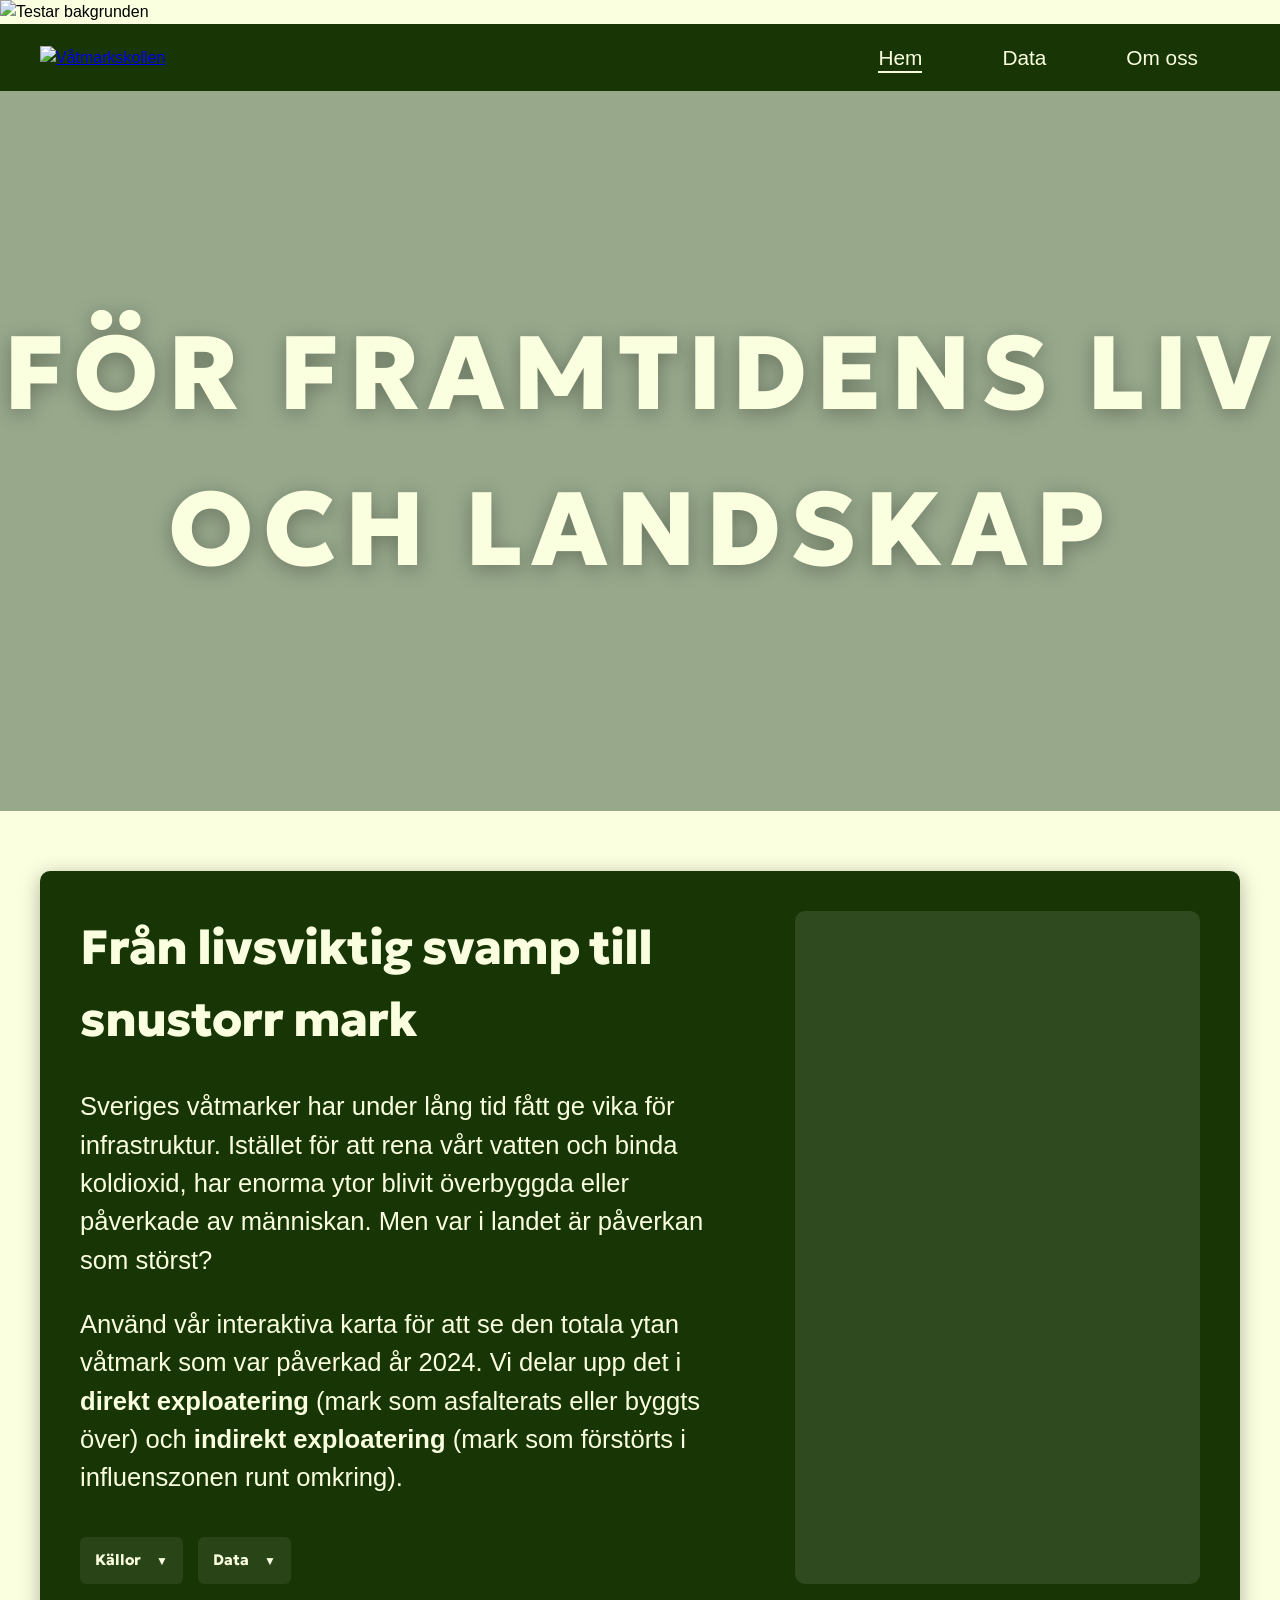
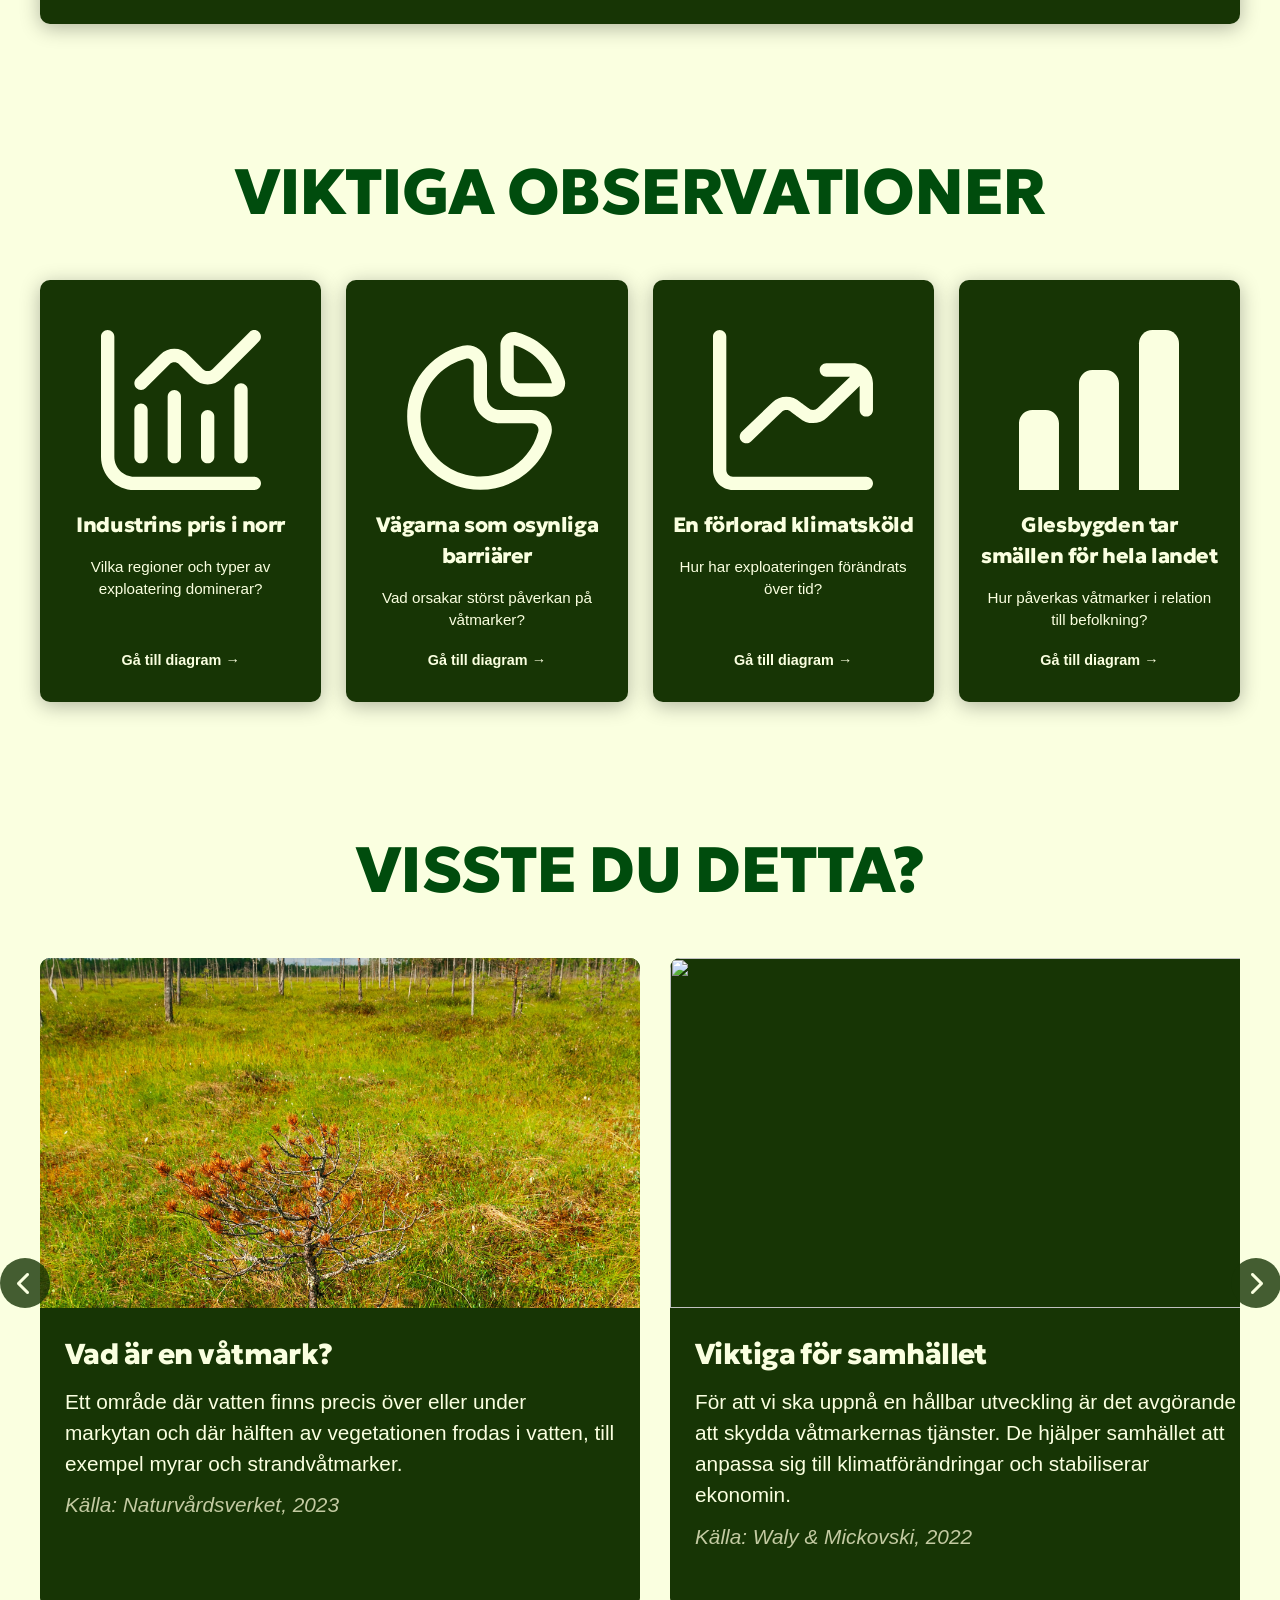
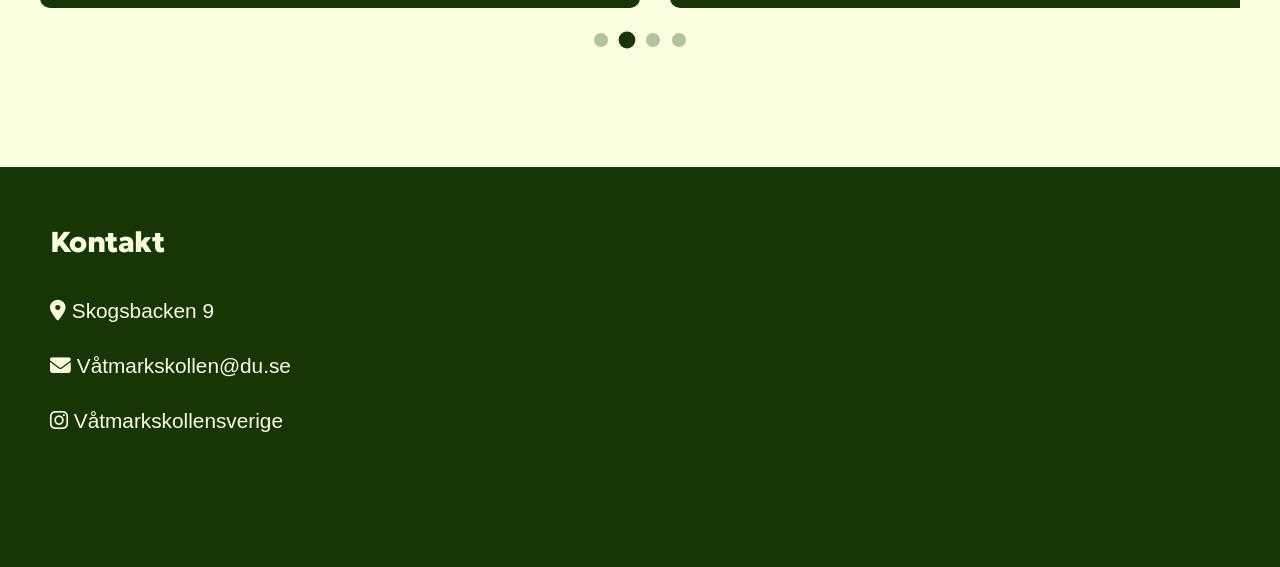
==== index.html @ 0c425383 "k,jmh" ====
<!doctype html>
<html lang="en">
  <head>
    <meta charset="UTF-8" />
    <meta name="viewport" content="width=device-width, initial-scale=1.0" />
    <title>Våtmarkskollen</title>
    <script
      src="https://cdn.plot.ly/plotly-3.5.1.min.js"
      charset="utf-8"
    ></script>

    <link rel="stylesheet" href="style.css" />
    <link
      rel="stylesheet"
      href="https://cdnjs.cloudflare.com/ajax/libs/font-awesome/6.5.1/css/all.min.css"
    />
    <link rel="preconnect" href="https://fonts.googleapis.com" />
    <link rel="preconnect" href="https://fonts.gstatic.com" crossorigin />
    <link
      href="https://fonts.googleapis.com/css2?family=Geologica:wght,CRSV@100..900,0&family=Sekuya&display=swap"
      rel="stylesheet"
    />
  </head>

  <body>
    <img src="assets/grund.svg" alt="Testar bakgrunden" />
    <nav class="navbar">
      <div class="logo">
        <a href="index.html">
          <img src="assets/logo.svg" alt="Våtmarkskollen" />
        </a>
      </div>

      <!-- NY: hamburger -->
      <div class="hamburger" id="hamburger">☰</div>

      <ul class="nav-links" id="nav-links">
        <li><a href="index.html" class="active">Hem</a></li>
        <li><a href="statistik.html">Data</a></li>
        <li><a href="om_oss.html">Om oss</a></li>
      </ul>
    </nav>
    <script>
      const hamburger = document.getElementById("hamburger");
      const navLinks = document.getElementById("nav-links");

      hamburger.addEventListener("click", () => {
        navLinks.classList.toggle("active");
      });
    </script>
    <main>
      <!-- Video högst upp -->
      <section class="hero">
        <video class="hero-video" autoplay muted loop playsinline>
          <source src="assets/hero_video.mp4" type="video/mp4" />
        </video>

        <div class="overlay"></div>
        <div class="hero-center-banner">
          <h1>FÖR FRAMTIDENS LIV OCH LANDSKAP</h1>
        </div>
      </section>

      <!-- Karta över våtmarker -->
      <section class="karta-sektion">
        <div class="kort">
          <div class="kort-text">
            <h2>Från livsviktig svamp till snustorr mark</h2>
            <p>
              Sveriges våtmarker har under lång tid fått ge vika för
              infrastruktur. Istället för att rena vårt vatten och binda
              koldioxid, har enorma ytor blivit överbyggda eller påverkade av
              människan. Men var i landet är påverkan som störst?
            </p>
            <p>
              Använd vår interaktiva karta för att se den totala ytan våtmark
              som var påverkad år 2024. Vi delar upp det i
              <strong>direkt exploatering</strong> (mark som asfalterats eller
              byggts över) och <strong>indirekt exploatering</strong> (mark som
              förstörts i influenszonen runt omkring).
            </p>
            <div class="referens-rad">
              <details class="referens-kort">
                <summary>Källor</summary>
                <div class="referens-innehall">
                  <p>
                    Naturvårdsverket. (u.å.).
                    <em>Våtmarker och klimat</em>.
                  </p>
                  <p>
                    Trafikverket. (2023).
                    <em>Våtmarker – slutrapport inklusive bilagor</em>.
                  </p>
                </div>
              </details>
              <details class="referens-kort">
                <summary>Data</summary>
                <div class="referens-innehall">
                  <p>
                    Statistiska centralbyrån (SCB) – Exploaterad våtmark efter
                    region och typ av exploatering, i hektar. År 2020 - 2024
                  </p>
                  <p>
                    <strong>Trovärdighet:</strong> SCB framställer Sveriges
                    officiella statliga statistik. Datan är politiskt oberoende
                    och insamlad med rigorösa vetenskapliga metoder, vilket
                    garanterar och säkerställer att vår analys bygger på
                    objektiva fakta snarare än uppskattningar.
                  </p>
                </div>
              </details>
            </div>
          </div>

          <div id="sverigekarta"></div>
        </div>
      </section>
      <section class="statistik-lankar-sektion">
        <h2>VIKTIGA OBSERVATIONER</h2>

        <div class="lank-grid">
          <!-- Länk 1 -->
          <a href="statistik.html#stapeldiagram" class="lank-kort">
            <img
              src="assets/chart-histogram.svg"
              alt="Stapeldiagram"
              class="ikon"
            />
            <h3>Industrins pris i norr</h3>
            <p>Vilka regioner och typer av exploatering dominerar?</p>
            <span class="pil-lank">Gå till diagram &rarr;</span>
          </a>

          <!-- Länk 2 -->
          <a href="statistik.html#cirkeldiagram" class="lank-kort">
            <img
              src="assets/chart-pie-alt.svg"
              alt="Cirkeldiagram"
              class="ikon"
            />
            <h3>Vägarna som osynliga barriärer</h3>
            <p>Vad orsakar störst påverkan på våtmarker?</p>
            <span class="pil-lank">Gå till diagram &rarr;</span>
          </a>

          <!-- Länk 3 -->
          <a href="statistik.html#linjediagram" class="lank-kort">
            <img
              src="assets/chart-line-up.svg"
              alt="Linjediagram"
              class="ikon"
            />
            <h3>En förlorad klimatsköld</h3>
            <p>Hur har exploateringen förändrats över tid?</p>
            <span class="pil-lank">Gå till diagram &rarr;</span>
          </a>

          <!-- Länk 4 -->
          <a href="statistik.html#dropdowndiagram" class="lank-kort">
            <img
              src="assets/signal-alt-2.svg"
              alt="Dropdown linjediagram"
              class="ikon"
            />
            <h3>Glesbygden tar smällen för hela landet</h3>
            <p>Hur påverkas våtmarker i relation till befolkning?</p>
            <span class="pil-lank">Gå till diagram &rarr;</span>
          </a>
        </div>
      </section>

      <!-- Faktakarusell -->
      <section class="fakta-sektion">
        <h2>VISSTE DU DETTA?</h2>
        <div class="karusell-container">
          <button
            class="karusell-btn prev"
            id="prevBtn"
            aria-label="Föregående kort"
          >
            <i class="fa-solid fa-chevron-left"></i>
          </button>
          <div class="karusell">
            <!-- Kort 1 -->
            <div class="fakta-kort">
              <img src="assets/vatmark.jpg" class="fakta-bild" />
              <div class="fakta-text">
                <h3>Vad är en våtmark?</h3>
                <p>
                  Ett område där vatten finns precis över eller under markytan
                  och där hälften av vegetationen frodas i vatten, till exempel
                  myrar och strandvåtmarker.
                </p>
                <p class="fakta-kalla">Källa: Naturvårdsverket, 2023</p>
              </div>
            </div>

            <!-- Kort 2 -->
            <div class="fakta-kort">
              <img src="assets/samhalle.jpg" class="fakta-bild" />
              <div class="fakta-text">
                <h3>Viktiga för samhället</h3>
                <p>
                  För att vi ska uppnå en hållbar utveckling är det avgörande
                  att skydda våtmarkernas tjänster. De hjälper samhället att
                  anpassa sig till klimatförändringar och stabiliserar ekonomin.
                </p>
                <p class="fakta-kalla">Källa: Waly & Mickovski, 2022</p>
              </div>
            </div>

            <!-- Kort 3 -->
            <div class="fakta-kort">
              <img src="assets/hager.jpg" class="fakta-bild" />
              <div class="fakta-text">
                <h3>Hem för hotade arter</h3>
                <p>
                  Våtmarker är en av Sveriges mest artrika miljöer. Hela 10 % av
                  alla rödlistade växt- och djurarter i Sverige är helt beroende
                  av dessa områden för sin överlevnad.
                </p>
                <p class="fakta-kalla">Källa: Naturvårdsverket, 2025</p>
              </div>
            </div>

            <!-- Kort 4 -->
            <div class="fakta-kort">
              <img src="assets/kollager.jpg" class="fakta-bild" />
              <div class="fakta-text">
                <h3>Naturens eget kollager</h3>
                <p>
                  Torven binder aktivt kol. Om våtmarkerna torkar ut eller
                  förstörs ökar utsläppen av växthusgaser markant, vilket gör
                  dem kritiska att bevara och restaurera.
                </p>
                <p class="fakta-kalla">Källa: Naturvårdsverket, 2025 & 2026</p>
              </div>
            </div>
          </div>
          <button
            class="karusell-btn next"
            id="nextBtn"
            aria-label="Nästa kort"
          >
            <i class="fa-solid fa-chevron-right"></i>
          </button>
        </div>
        <div class="karusell-dots">
          <span class="dot active"></span>
          <span class="dot"></span>
          <span class="dot"></span>
          <span class="dot"></span>
        </div>
      </section>
    </main>
    <script src="script.js"></script>
    <script src="https://cdn.jsdelivr.net/npm/chart.js"></script>
    <footer class="footer">
      <div class="footer-contact">
        <h3>Kontakt</h3>
        <p><i class="fa-solid fa-location-dot"></i> Skogsbacken 9</p>

        <p><i class="fa-solid fa-envelope"></i> Våtmarkskollen@du.se</p>

        <p><i class="fa-brands fa-instagram"></i> Våtmarkskollensverige</p>
      </div>
    </footer>
  </body>
</html>
---- style.css ----
/* Hela hemsidans css*/

* {
  margin: 0;
  padding: 0;
  box-sizing: border-box;
}

body {
  background-color: rgba(250, 255, 224, 1);
  font-family: "Inter", sans-serif;
  line-height: 1.5;
}

h1,
h2,
h3 {
  font-family: Geologica, sans-serif;
  font-weight: 800;
  letter-spacing: -0.02em;
}

html {
  scroll-behavior: smooth;
  scroll-padding-top: 80px;
}

.navbar {
  display: flex;
  justify-content: space-between;
  align-items: center;
  padding: 18px 40px;
  background-color: rgba(23, 53, 5);
}

.nav-links {
  display: flex;
  align-items: center;
  list-style: none;
  gap: 5rem;
  margin-right: 42px;
  padding: 0;
}

.nav-links a {
  color: rgba(250, 255, 224, 1);
  text-decoration: none;
  position: relative;
  padding-bottom: 4px;
  font-size: 1.3rem;
}

.nav-links a::after {
  content: "";
  position: absolute;
  left: 0;
  bottom: 0;
  width: 0%;
  height: 2px;
  background-color: rgba(250, 255, 224, 1);
  transition: width 0.2s ease;
}

.nav-links a:hover::after {
  width: 100%;
}

.nav-links a.active::after {
  width: 100%;
}

.hamburger {
  display: none;
  font-size: 28px;
  cursor: pointer;
}

.logo img {
  height: 5rem;
  width: 100%;
}

/* STATISTIK HERO */

.statistik-hero {
  display: flex;
  flex-direction: column;
}

.hero-top-row {
  display: flex;
  height: 500px;
}

.hero-image-box {
  flex: 0 0 65%;
  height: 100%;
}

.hero-image-box img {
  width: 100%;
  height: 100%;
  object-fit: cover;
}

.hero-color-box {
  flex: 1;
  background-color: rgb(16, 37, 4);
  color: rgba(250, 255, 224, 1);
  padding: 40px;
  display: flex;
  flex-direction: column;
  justify-content: center;
  box-shadow: 0 4px 20px rgba(0, 0, 0, 0.15);
}

.hero-color-box h1 {
  font-size: 2.8rem;
  margin-bottom: 15px;
  letter-spacing: 2px;
}

.hero-color-box p {
  font-size: 1.3rem;
  line-height: 1.5;
  opacity: 0.9;
}

/* Sidomeny */

.statistik-layout {
  display: flex;
  gap: 30px;
  margin: 50px auto;
  padding: 0 40px;
  align-items: flex-start;
  max-width: 1440px;
}

.sidomeny {
  flex: 0 0 170px;
  position: sticky;
  top: 100px;
}

.scroll-nav {
  background-color: transparent;
  padding: 10px 0;
  margin-top: 60px;
}

.scroll-nav ul {
  list-style: none;
  display: flex;
  flex-direction: column;
  gap: 25px;
  padding: 0;
}

.scroll-nav a {
  color: rgba(23, 53, 5, 0.6);
  text-decoration: none;
  font-size: 1rem;
  font-weight: 600;
  transition: all 0.3s ease;
  display: block;
  padding-left: 0;
}

.scroll-nav a:hover {
  color: rgba(23, 53, 5, 1);
}

.scroll-nav a.active {
  color: rgba(23, 53, 5, 1);
  font-weight: bold;
  transform: translateX(8px);
  border-left: 3px solid rgba(23, 53, 5, 1);
  padding-left: 10px;
}

/* Statistik-kort*/

.statistik-sektion {
  padding: 60px 40px;
  display: flex;
  flex-direction: row;
  justify-content: center;
}

.statistik-kort {
  background-color: rgba(23, 53, 5);
  width: 100%;
  min-height: 600px;
  height: auto !important;
  border-radius: 10px;
  padding: 50px;
  display: flex;
  gap: 50px;
  box-shadow: 0 4px 20px rgba(0, 0, 0, 0.291);
  align-items: flex-start;
}

.statistik-text {
  flex: 1;
  color: rgba(250, 255, 224, 1);
  display: flex;
  flex-direction: column;
  justify-content: flex-start;
}

.statistik-text h2 {
  padding-bottom: 1.8rem;
  font-size: 2rem;
}

.statistik-text p {
  font-size: 1rem;
  text-align: left;
  padding-bottom: 1.4rem;
}

#stapeldiagram,
#cirkeldiagram,
#linjediagram,
#dropdowndiagram {
  max-width: 600px;
  min-height: 500px;
  max-height: 500px;
  background-color: rgba(255, 255, 255, 0.195);
  border-radius: 10px;
  flex: 1;
}

.region-select {
  padding: 10px 15px;
  font-size: 1.1rem;
  border-radius: 5px;
  margin-top: 10px;
  margin-bottom: 20px;
  background-color: rgba(250, 255, 224, 1);
  color: rgba(23, 53, 5, 1);
  cursor: pointer;
  width: 100%;
  font-weight: bold;
}

.region-select:focus {
  outline: 2px solid #8b966c;
}

.referens-rad {
  display: flex;
  max-width: 40px;
  gap: 15px;
  margin-top: 15px;
  clear: both;
  align-items: flex-start;
}

.referens-rad::after {
  content: "";
  display: table;
  clear: both;
}

.referens-kort {
  background-color: rgba(250, 255, 224, 0.08);
  flex: 1;
  color: rgba(250, 255, 224, 1);
  border-radius: 6px;
  margin-top: 0;
}

.referens-kort[open] {
  background-color: rgba(250, 255, 224, 0.05);
}

.referens-kort summary {
  padding: 12px 15px;
  font-size: 0.95rem;
  font-family: Geologica, sans-serif;
  cursor: pointer;
  font-weight: bold;
  list-style: none;
  display: flex;
  justify-content: space-between;
  align-items: center;
  width: 100%;
}

.referens-kort summary::-webkit-details-marker {
  display: none;
}

.referens-kort summary::after {
  content: "▼";
  font-size: 0.75rem;
  margin-left: auto;
  padding-left: 15px;
}

.referens-kort[open] summary::after {
  content: "▲";
}

.referens-innehall {
  padding: 12px 15px;
  font-size: 0.85rem;
  line-height: 1.6;
  color: rgba(250, 255, 224, 0.9);
  border-top: 1px solid rgba(250, 255, 224, 0.1);
}

.referens-innehall p {
  margin-bottom: 10px;
  padding-bottom: 10px;
  border-bottom: 1px solid rgba(250, 255, 224, 0.05);
}

/* hem */

.hero {
  position: relative;
  height: 80vh;
  overflow: hidden;
  width: 100%;
}

.hero video {
  width: 100%;
  object-fit: cover;
  inset: 0;
  height: 100%;
}

.overlay {
  position: absolute;
  inset: 0;
  background: rgba(23, 58, 30, 0.441);
  z-index: 1;
}

.hero-center-banner {
  position: absolute;
  top: 50%;
  transform: translateY(-50%);
  width: 100%;
  text-align: center;
  z-index: 5;
}

.hero-center-banner h1 {
  color: rgba(250, 255, 224, 1);
  font-size: 6.5rem;
  margin: 0;
  font-weight: 800;
  letter-spacing: 8px;
  text-shadow: 0 4px 20px rgba(0, 0, 0, 0.291);
}

.karta-sektion {
  padding: 60px 40px;
  display: flex;
  flex-direction: center;
}

.kort {
  background-color: rgba(23, 53, 5);
  width: 100%;
  min-height: 700px;
  height: auto !important;
  border-radius: 10px;
  padding: 40px;
  display: flex;
  gap: 40px;
  box-shadow: 0 4px 20px rgba(0, 0, 0, 0.291);
}

.kort-text {
  flex: 1;
  color: rgba(250, 255, 224, 1);
  display: flex;
  flex-direction: column;
  justify-content: flex-start;
}

.kort-text h2 {
  padding-bottom: 2rem;
  font-size: 3rem;
  font-family: Geologica, sans-serif;
}

.kort-text p {
  font-size: 1.6rem;
  padding-bottom: 1.6rem;
}

#sverigekarta {
  flex: 0.6;
  background-color: rgba(255, 255, 255, 0.1);
  border-radius: 10px;
  display: flex;
  justify-content: center;
  align-items: center;
  min-height: 600px;
}

.fakta-sektion h2 {
  color: rgba(0, 76, 13, 1);
  font-size: 4rem;
  margin-bottom: 40px;
}

.fakta-sektion {
  padding: 60px 40px;
  display: flex;
  flex-direction: column;
  align-items: center;
}

.karusell-container {
  display: flex;
  align-items: center;
  gap: 15px;
  width: 100%;
}

.karusell-btn {
  background-color: rgba(23, 53, 5, 0.8);
  color: rgba(250, 255, 224, 1);
  border: none;
  border-radius: 50%;
  width: 50px;
  height: 50px;
  font-size: 1.5rem;
  cursor: pointer;
  display: flex;
  justify-content: center;
  align-items: center;
  transition:
    background-color 0.3s ease,
    transform 0.2s ease;
  z-index: 10;
  position: absolute;
}

.karusell-btn.prev {
  left: -0.5px;
}

.karusell-btn.next {
  right: -0.5px;
}

.karusell-btn:hover {
  background-color: rgba(23, 53, 5, 1);
  transform: scale(1.1);
}

.karusell {
  display: flex;
  gap: 30px;
  flex: 1;
  overflow-x: auto;
  scroll-snap-type: x mandatory;
  scrollbar-width: none;
}

.karusell::-webkit-scrollbar {
  display: none;
}

.fakta-kort {
  flex: 0 0 600px;
  height: 650px;
  scroll-snap-align: start;
  background-color: rgba(23, 53, 5);
  border-radius: 10px;
  overflow: hidden;
  display: flex;
  flex-direction: column;
}

.fakta-bild {
  width: 100%;
  height: 350px;
  object-fit: cover;
}

.fakta-text {
  padding: 25px;
  display: flex;
  flex-direction: column;
  color: rgba(250, 255, 224, 1);
}

.fakta-text h3 {
  font-size: 1.8rem;
  margin-bottom: 10px;
}

.fakta-text p {
  font-size: 1.3rem;
}

.fakta-kalla {
  margin-top: auto;
  font-style: italic;
  padding-top: 10px;
  color: rgb(195, 202, 162);
}

.karusell-dots {
  display: flex;
  justify-content: center;
  gap: 12px;
  margin-top: 25px;
  width: 100%;
  flex-direction: row !important;
  align-items: center;
}

.dot {
  width: 14px;
  height: 14px;
  background-color: rgba(23, 53, 5, 0.3);
  border-radius: 50%;
  cursor: pointer;
  transition:
    background-color 03s ease,
    transform 0.2s ease;
}

.dot:hover {
  background-color: rgba(23, 53, 5, 0.6);
}

.dot.active {
  background-color: rgba(23, 53, 5, 1);
  transform: scale(1.2);
}

.statistik-lankar-sektion {
  padding: 60px 40px;
  display: flex;
  flex-direction: column;
  align-items: center;
  text-align: center;
}

.statistik-lankar-sektion h2 {
  color: rgba(0, 76, 13, 1);
  font-size: 4rem;
  margin-bottom: 40px;
}

.lank-grid {
  display: grid;
  grid-template-columns: repeat(4, 1fr);
  gap: 25px;
  width: 100%;
}

.lank-kort {
  background-color: rgba(23, 53, 5);
  border-radius: 10px;
  padding: 30px 20px;
  text-decoration: none;
  display: flex;
  justify-content: center;
  align-items: center;
  flex-direction: column;
  color: rgba(250, 255, 224, 1);
  box-shadow: 0 4px 20px rgba(0, 0, 0, 0.291);
}

.lank-kort:hover {
  background-color: rgba(10, 66, 21, 0.77);
}

.lank-kort h3 {
  font-size: 1.3rem;
  margin-bottom: 15px;
  font-family: Geologica, sans-serif;
}

.lank-kort p {
  font-size: 0.95rem;
  line-height: 1.4;
  flex: 1;
  margin-bottom: 20px;
}

.pil-lank {
  font-weight: bold;
  font-size: 0.9rem;
  margin-top: auto;
}

.ikon {
  width: 10rem;
  height: 10rem;
  margin: 20px;
}

/* =====================
   OM OSS CONTAINER
===================== */
.container {
  background-color: rgba(23, 53, 5);

  width: 80%;
  max-width: 1400px;

  margin: 60px auto;
  padding: 40px;

  border-radius: 10px;

  display: flex;
  grid-template-columns: repeat(2 1fr);
  gap: 40px;

  box-shadow: 0 4px 20px rgba(0, 0, 0, 0.291);
}

/* TEXTDEL */
.text {
  flex: 1;
  color: rgba(250, 255, 224, 1);

  display: flex;
  flex-direction: column;
  justify-content: flex-start;
}

.text h2 {
  padding-bottom: 2rem;
  font-size: 3rem;
  font-family: Geologica, sans-serif;
}

.text p,
.text li {
  font-size: 1rem;
  padding-bottom: 1rem;
  line-height: 1.6;
}

.dropdown-om summary {
  cursor: pointer;
}

.dropdown-om ul,
.dropdown-om p {
  margin-left: 5%;
}

/* BILD */
.container img {
  flex: 0.6;

  width: 100%;
  max-width: 500px;
  min-height: 600px;

  object-fit: cover;
  border-radius: 10px;

  background-color: rgba(255, 255, 255, 0.1);
}

/* =====================
   KÄLLOR + DATA (BOXAR)
===================== */

.info-container {
  display: flex;
  gap: 40px;
  width: 80%;
  max-width: 1400px;
  margin: 60px auto;
  align-items: flex-start;
}

/* KORTEN */
.kalla-dropdown,
.data-dropdown {
  flex: 1;
  min-width: 280px;
  padding: 20px;
  background-color: rgba(23, 53, 5);
  border-radius: 10px;
  box-shadow: 0 4px 20px rgba(0, 0, 0, 0.291);
  transition: background-color 0.3s ease;
}

/* NÄR DROPDOWN ÄR ÖPPEN */
.kalla-dropdown[open],
.data-dropdown[open] {
  background-color: rgba(250, 255, 224, 1);
}

.kalla-dropdown[open] summary,
.data-dropdown[open] summary,
.kalla-dropdown[open] .kallor,
.data-dropdown[open] .data {
  color: rgba(23, 53, 5);
}

/* RUBRIKER */
.kalla-dropdown summary,
.data-dropdown summary {
  cursor: pointer;

  font-size: 1rem;
  font-weight: bold;

  color: rgba(250, 255, 224, 1);
}

/* INNEHÅLL */
.kallor,
.data {
  margin-top: 20px;

  font-size: 1.2rem;
  line-height: 1.8;

  padding-left: 20px;

  color: rgba(250, 255, 224, 1);

  font-family: Questrial, sans-serif;
}

.kallor li,
.data li {
  margin-bottom: 15px;
  overflow-wrap: break-word;
}

/* =====================
   FOOTER
===================== */

.footer {
  display: flex;
  justify-content: space-between;
  align-items: right;

  padding: 50px;
  margin-top: 60px;

  background-color: rgba(23, 53, 5);
  color: rgba(250, 255, 224, 1);

  flex-wrap: wrap;
  gap: 20px;

  height: 400px;
}

.footer-contact h3 {
  line-height: 1.8;
  font-size: 1.8rem;
  font-family: Geologica, sans-serif;
  padding-bottom: 1.5rem;
}

.footer-contact p {
  line-height: 1.8;
  font-size: 1.3rem;
  padding-bottom: 1.1rem;
}

/*MOBILE 600px*/
@media (max-width: 600px) {
  .navbar {
    padding: 15px 20px;
    position: relative;
    z-index: 1000;
  }

  .hamburger {
    display: block;
    color: rgba(250, 255, 224, 1);
  }

  .nav-links {
    display: none;
    flex-direction: column;
    position: absolute;
    top: 100%;
    right: 0;
    left: 0;
    background: rgba(23, 53, 5, 1);
    padding: 20px;
    border-radius: 0 0 15px 15px;
    margin: 0;
    text-align: center;
    gap: 1.5rem;
    box-shadow: 0 10px 20px rgba(0, 0, 0, 0.2);
  }

  .nav-links.active {
    display: flex;
  }

  .logo img {
    height: 3.5rem;
  }

  .hero-top-row {
    flex-direction: column;
    height: auto;
  }

  .hero-color-box {
    padding: 30px 20px;
    text-align: center;
  }

  .hero-color-box h1 {
    font-size: 2rem;
    letter-spacing: 1px;
  }

  .hero-color-box p {
    font-size: 1.1rem;
  }

  .hero-image-box {
    flex: none;
    height: 200px;
  }

  .statistik-layout {
    flex-direction: column;
    padding: 0 15px;
    margin: 20px auto;
    gap: 15px;
  }

  /* HORISONTELL SCROLL-NAV FÖR MOBIL */
  .sidomeny {
    flex: none;
    align-self: flex-start;
    width: calc(100% +30px);
    position: sticky;
    position: -webkit-sticky;
    top: 0;
    background-color: rgba(250, 255, 224, 1);
    z-index: 90;
    width: 100vw;
    margin-left: -15px;
    padding: 10px 0;
    margin-bottom: 20px;
    border-bottom: 1px solid rgba(23, 53, 5, 0.12);
  }

  .scroll-nav {
    margin-top: 0;
    padding: 0;
  }

  .scroll-nav ul {
    flex-direction: row !important;
    overflow-x: auto;
    white-space: nowrap;
    gap: 25px;
    margin: 0;
    padding: 4px 15px 10px 15px;
    scrollbar-width: none;
    display: flex;
  }

  .scroll-nav ul::-webkit-scrollbar {
    display: none;
  }

  .scroll-nav li {
    flex: 0 0 auto;
  }

  .scroll-nav a {
    font-size: 1rem;
    padding: 6px 0;
    background: transparent;
    color: rgba(23, 53, 5, 0.6);
    display: inline-block;

    border-bottom: 3px solid transparent;
  }

  .scroll-nav a.active {
    transform: none;
    border-left: none;
    background: transparent;
    color: rgba(23, 53, 5, 1);
    font-weight: bold;

    border-bottom: 3px solid rgba(23, 54, 5, 1);
    padding-bottom: 2px;
    padding-left: 0;
  }

  /* --- DIAGRAM-KORTEN --- */
  .statistik-sektion {
    padding: 10px 0;
    width: 100%;
    height: 100%;
  }

  .statistik-kort,
  .kort {
    flex-direction: column;
    padding: 20px;
    gap: 25px;
    border-radius: 12px;
    align-items: stretch;
    display: flex;
  }

  .statistik-text,
  .kort-text {
    display: contents;
  }

  .statistik-text > h2,
  .statistik-text > p,
  .statistik-text > label,
  .statistik-text > select,
  .kort-text > h2,
  .kort-text > p {
    order: 1;
  }

  .statistik-kort > canvas {
    order: 2 !important;
    margin-top: 25px !important;
    margin-bottom: 25px !important;
    min-height: 350px;
    width: 100% !important;
  }

  /* Kartan får lite extra höjd så avlånga Sverige ryms perfekt */
  #sverigekarta {
    order: 2 !important;
    margin-top: 25px !important;
    margin-bottom: 25px !important;
    min-height: 500px !important;
    width: 100% !important;
  }

  .statistik-text > .referens-rad,
  .kort-text > .referens-rad {
    order: 3 !important;
    display: flex !important;
    flex-direction: row !important;
    width: 100% !important;
    max-width: 450px;
    margin: 15px auto 0 auto !important;
  }

  .referens-rad .referens-kort {
    flex: 1;
  }

  .referens-kort summary {
    padding: 10px 12px;
    font-size: 0.85rem;
  }

  .statistik-text h2 {
    font-size: 1.5rem;
    padding-bottom: 0.8rem;
  }

  .statistik-text p {
    font-size: 0.95rem;
    padding-bottom: 0.8rem;
  }

  #stapeldiagram,
  #linjediagram,
  #dropdowndiagram,
  #cirkeldiagram {
    width: 100% !important;
    height: 100% !important;
    aspect-ratio: 4 / 3;
    background-color: rgba(255, 255, 255, 0.1);
    border-radius: 8px;
    padding: 10px;
    box-sizing: border-box;
  }

  .region-select {
    margin-top: 5px;
    padding: 8px 12px;
    font-size: 1rem;
  }

  .hero {
    height: 45vh;
  }

  .hero-center-banner h1 {
    font-size: 2.2rem;
    letter-spacing: 2px;
  }

  .kort {
    height: 520px;
    flex-direction: column;
    padding: 20px;
  }

  .kort-text h2 {
    font-size: 1.6rem;
    padding-bottom: 1rem;
  }

  .kort-text p {
    font-size: 1rem;
  }

  #sverigekarta {
    min-height: 350px;
    width: 100%;
  }

  .fakta-sektion h2,
  .statistik-lankar-sektion h2 {
    font-size: 2rem;
    margin-bottom: 20px;
  }

  .fakta-kort {
    flex: 0 0 290px;
    display: flex;
    flex-direction: column;
    height: 480px;
  }

  .fakta-bild {
    height: 200px;
    width: 100%;
    object-fit: cover;
    flex-shrink: 0;
  }

  .fakta-text h3 {
    font-size: 1.2rem;
  }

  .fakta-text p {
    font-size: 1rem;
    margin-bottom: auto;
  }

  .fakta-kalla {
    font-size: 0.2rem;
    margin-top: auto;
  }

  .lank-grid {
    grid-template-columns: 1fr;
    gap: 15px;
  }

  .container {
    flex-direction: column;
    padding: 30px;
    width: 80%;
  }

  .container p {
    font-size: 1rem;
  }

  .container img {
    display: none;
  }

  .info-container {
    gap: 15px;
  }

  .kalla-dropdown,
  .data-dropdown {
    width: 100%;
    padding: 1rem;
  }

  .kalla-dropdown summary,
  .data-dropdown summary {
    font-size: 1rem;
  }

  .footer {
    height: auto;
    flex-direction: column;
    text-align: center;
    padding: 30px 20px;
  }

  .karusell-btn {
    display: none;
  }

  /* OM OSS */

  .info-container .kalla-dropdown {
    background-color: rgba(23, 53, 5, 1);
  }

  .info-container .data-dropdown {
    background-color: rgba(23, 53, 5, 1);
  }
  .kalla-dropdown summary {
    color: rgba(250, 255, 224, 1);
  }
  details[open] summary::marker {
    color: rgba(250, 255, 224, 1);
  }

  .kalla-dropdown summary {
    color: rgba(250, 255, 224, 1);
  }

  .kalla-dropdown[open] summary {
    color: rgba(250, 255, 224, 1);
  }

  .kallor li {
    color: rgba(250, 255, 224, 1);
  }

  .kallor a {
    color: rgb(255, 255, 255);
  }

  .data-dropdown summary {
    color: rgba(250, 255, 224, 1);
  }

  .data-dropdown[open] summary {
    color: rgba(250, 255, 224, 1);
  }

  .data li {
    color: rgba(250, 255, 224, 1);
  }

  .kallor a {
    color: rgb(255, 255, 255);
  }
  .data a {
    color: rgb(255, 255, 255);
  }
}
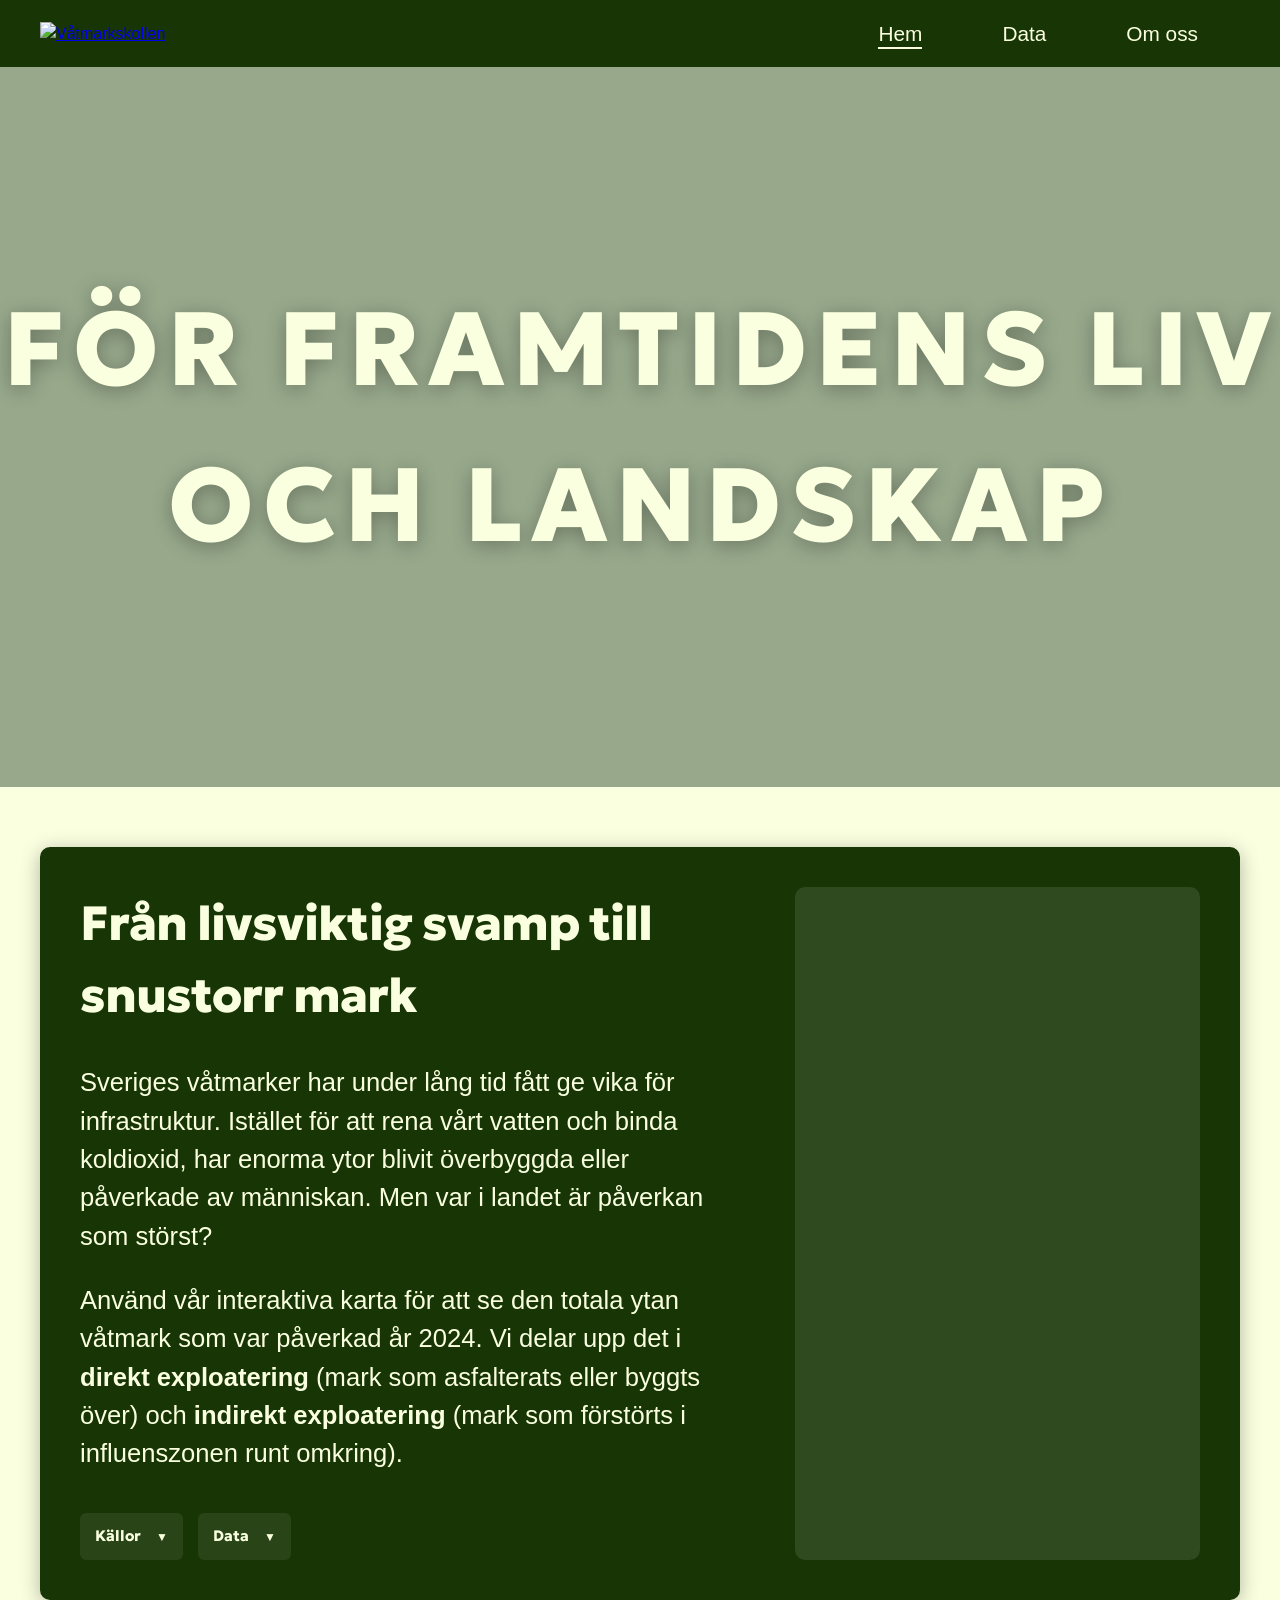
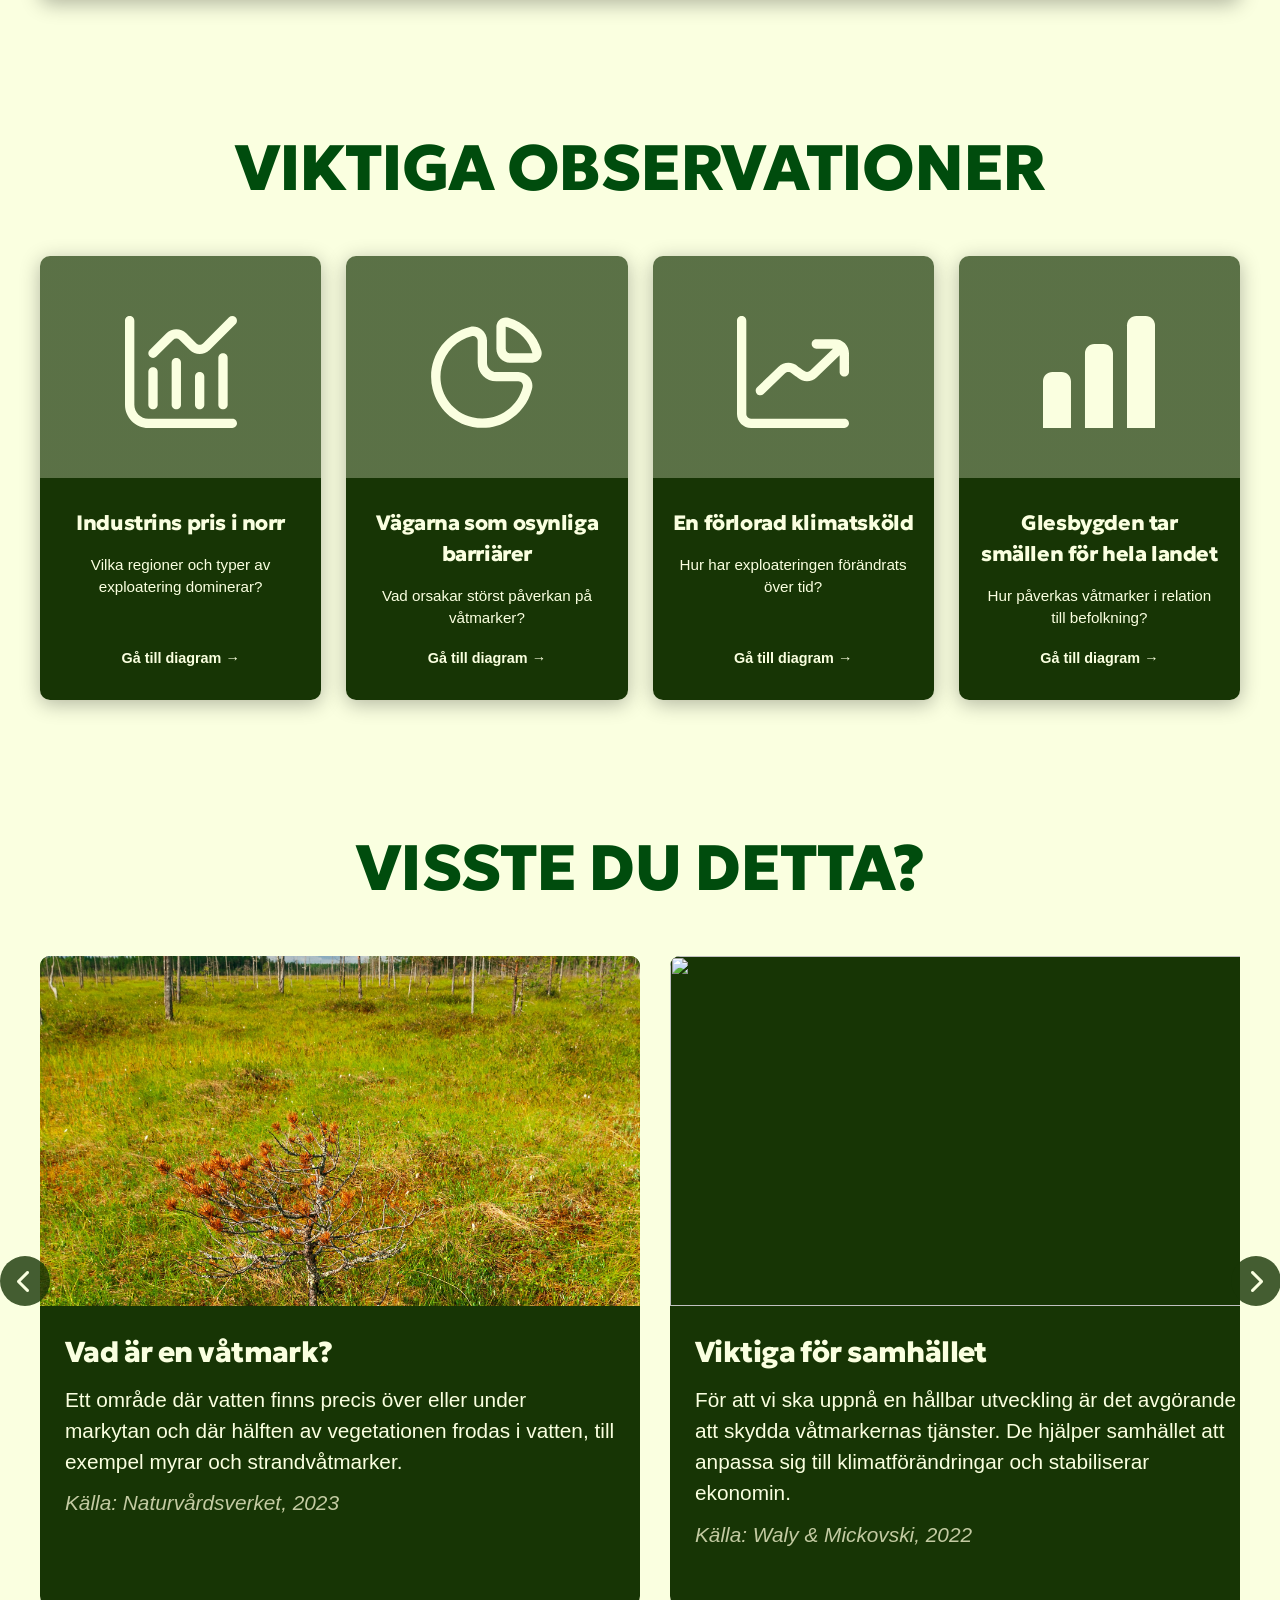
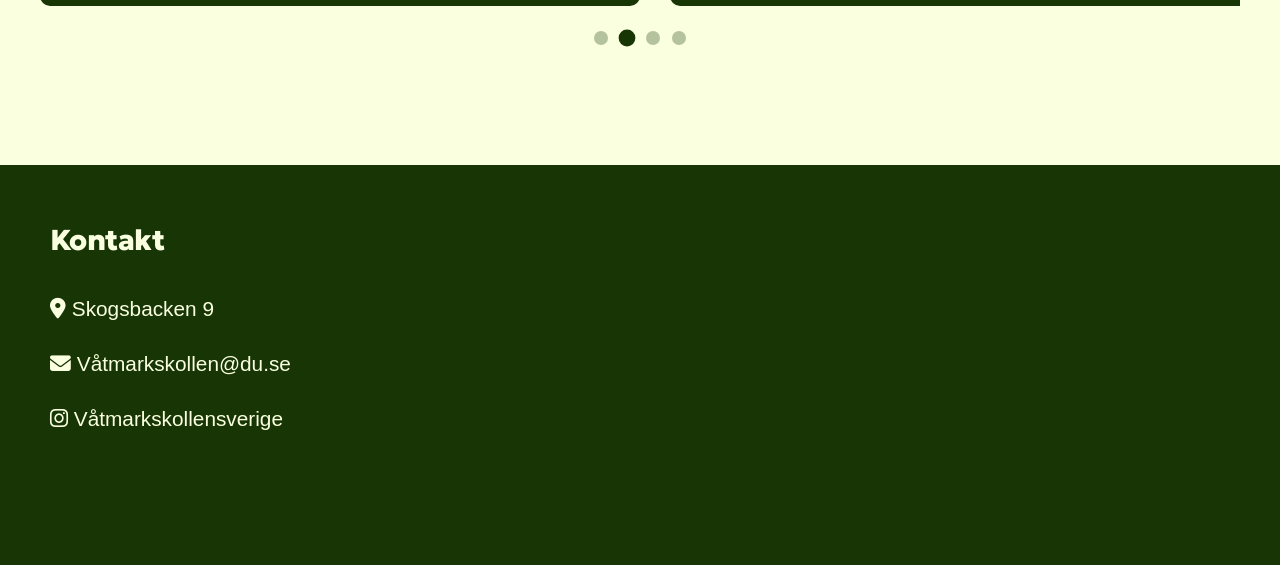
==== commit 5af4505e: "bfcgnm" ====
--- a/index.html
+++ b/index.html
@@ -23,7 +23,6 @@
   </head>
 
   <body>
-    <img src="assets/grund.svg" alt="Testar bakgrunden" />
     <nav class="navbar">
       <div class="logo">
         <a href="index.html">
--- a/style.css
+++ b/style.css
@@ -563,7 +563,12 @@
 }
 
 .lank-kort {
-  background-color: rgba(23, 53, 5);
+  background: linear-gradient(to bottom,
+      rgb(23, 53, 5, 0.7) 0%,
+      rgb(23, 53, 5, 0.7) 50%,
+      rgb(23, 53, 5) 50%,
+      rgb(23, 53, 5) 100%);
+
   border-radius: 10px;
   padding: 30px 20px;
   text-decoration: none;
@@ -599,9 +604,10 @@
 }
 
 .ikon {
-  width: 10rem;
-  height: 10rem;
-  margin: 20px;
+  width: 7rem;
+  height: 7rem;
+  margin-top: 30px;
+  margin-bottom: 80px;
 }
 
 /* =====================
@@ -621,8 +627,9 @@
   display: flex;
   grid-template-columns: repeat(2 1fr);
   gap: 40px;
-
+  align-items: flex-start;
   box-shadow: 0 4px 20px rgba(0, 0, 0, 0.291);
+
 }
 
 /* TEXTDEL */
@@ -663,7 +670,8 @@
 
   width: 100%;
   max-width: 500px;
-  min-height: 600px;
+  height: 600px;
+  /* fast höjd */
 
   object-fit: cover;
   border-radius: 10px;
@@ -674,72 +682,92 @@
 /* =====================
    KÄLLOR + DATA (BOXAR)
 ===================== */
-
 .info-container {
   display: flex;
-  gap: 40px;
-  width: 80%;
-  max-width: 1400px;
-  margin: 60px auto;
+  gap: 15px;
+  margin-top: 40px;
   align-items: flex-start;
+  width: 100%;
 }
 
 /* KORTEN */
 .kalla-dropdown,
 .data-dropdown {
   flex: 1;
-  min-width: 280px;
-  padding: 20px;
-  background-color: rgba(23, 53, 5);
+
+  background-color: rgba(250, 255, 224, 0.08);
+  color: rgba(250, 255, 224, 1);
+
   border-radius: 10px;
-  box-shadow: 0 4px 20px rgba(0, 0, 0, 0.291);
-  transition: background-color 0.3s ease;
-}
-
-/* NÄR DROPDOWN ÄR ÖPPEN */
+
+  overflow: hidden;
+}
+
+/* ÖPPEN */
 .kalla-dropdown[open],
 .data-dropdown[open] {
-  background-color: rgba(250, 255, 224, 1);
-}
-
-.kalla-dropdown[open] summary,
-.data-dropdown[open] summary,
-.kalla-dropdown[open] .kallor,
-.data-dropdown[open] .data {
-  color: rgba(23, 53, 5);
-}
-
-/* RUBRIKER */
+  background-color: rgba(250, 255, 224, 0.05);
+}
+
+/* SUMMARY */
 .kalla-dropdown summary,
 .data-dropdown summary {
+  padding: 15px 20px;
+
+  font-size: 1rem;
+  font-family: Geologica, sans-serif;
+  font-weight: bold;
+
   cursor: pointer;
 
-  font-size: 1rem;
-  font-weight: bold;
-
-  color: rgba(250, 255, 224, 1);
+  list-style: none;
+
+  display: flex;
+  justify-content: space-between;
+  align-items: center;
+}
+
+/* TAR BORT STANDARD PIL */
+.kalla-dropdown summary::-webkit-details-marker,
+.data-dropdown summary::-webkit-details-marker {
+  display: none;
+}
+
+/* EGNA PILAR */
+.kalla-dropdown summary::after,
+.data-dropdown summary::after {
+  content: "▼";
+  font-size: 0.75rem;
+}
+
+.kalla-dropdown[open] summary::after,
+.data-dropdown[open] summary::after {
+  content: "▲";
 }
 
 /* INNEHÅLL */
 .kallor,
 .data {
-  margin-top: 20px;
-
-  font-size: 1.2rem;
-  line-height: 1.8;
-
-  padding-left: 20px;
-
-  color: rgba(250, 255, 224, 1);
-
-  font-family: Questrial, sans-serif;
+  padding: 20px;
+
+  font-size: 1rem;
+  line-height: 1.7;
+
+  color: rgba(250, 255, 224, 0.9);
+
+  border-top: 1px solid rgba(250, 255, 224, 0.1);
+
+  overflow-wrap: break-word;
+  word-break: break-word;
 }
 
 .kallor li,
-.data li {
-  margin-bottom: 15px;
-  overflow-wrap: break-word;
-}
+.data li,
+.kallor p,
+.data p {
+  margin-bottom: 12px;
+}
+
 
 /* =====================
    FOOTER
@@ -928,16 +956,16 @@
     display: contents;
   }
 
-  .statistik-text > h2,
-  .statistik-text > p,
-  .statistik-text > label,
-  .statistik-text > select,
-  .kort-text > h2,
-  .kort-text > p {
+  .statistik-text>h2,
+  .statistik-text>p,
+  .statistik-text>label,
+  .statistik-text>select,
+  .kort-text>h2,
+  .kort-text>p {
     order: 1;
   }
 
-  .statistik-kort > canvas {
+  .statistik-kort>canvas {
     order: 2 !important;
     margin-top: 25px !important;
     margin-bottom: 25px !important;
@@ -954,8 +982,8 @@
     width: 100% !important;
   }
 
-  .statistik-text > .referens-rad,
-  .kort-text > .referens-rad {
+  .statistik-text>.referens-rad,
+  .kort-text>.referens-rad {
     order: 3 !important;
     display: flex !important;
     flex-direction: row !important;
@@ -1070,6 +1098,7 @@
     gap: 15px;
   }
 
+
   .container {
     flex-direction: column;
     padding: 30px;
@@ -1119,9 +1148,11 @@
   .info-container .data-dropdown {
     background-color: rgba(23, 53, 5, 1);
   }
+
   .kalla-dropdown summary {
     color: rgba(250, 255, 224, 1);
   }
+
   details[open] summary::marker {
     color: rgba(250, 255, 224, 1);
   }
@@ -1157,7 +1188,8 @@
   .kallor a {
     color: rgb(255, 255, 255);
   }
+
   .data a {
     color: rgb(255, 255, 255);
   }
-}
+}
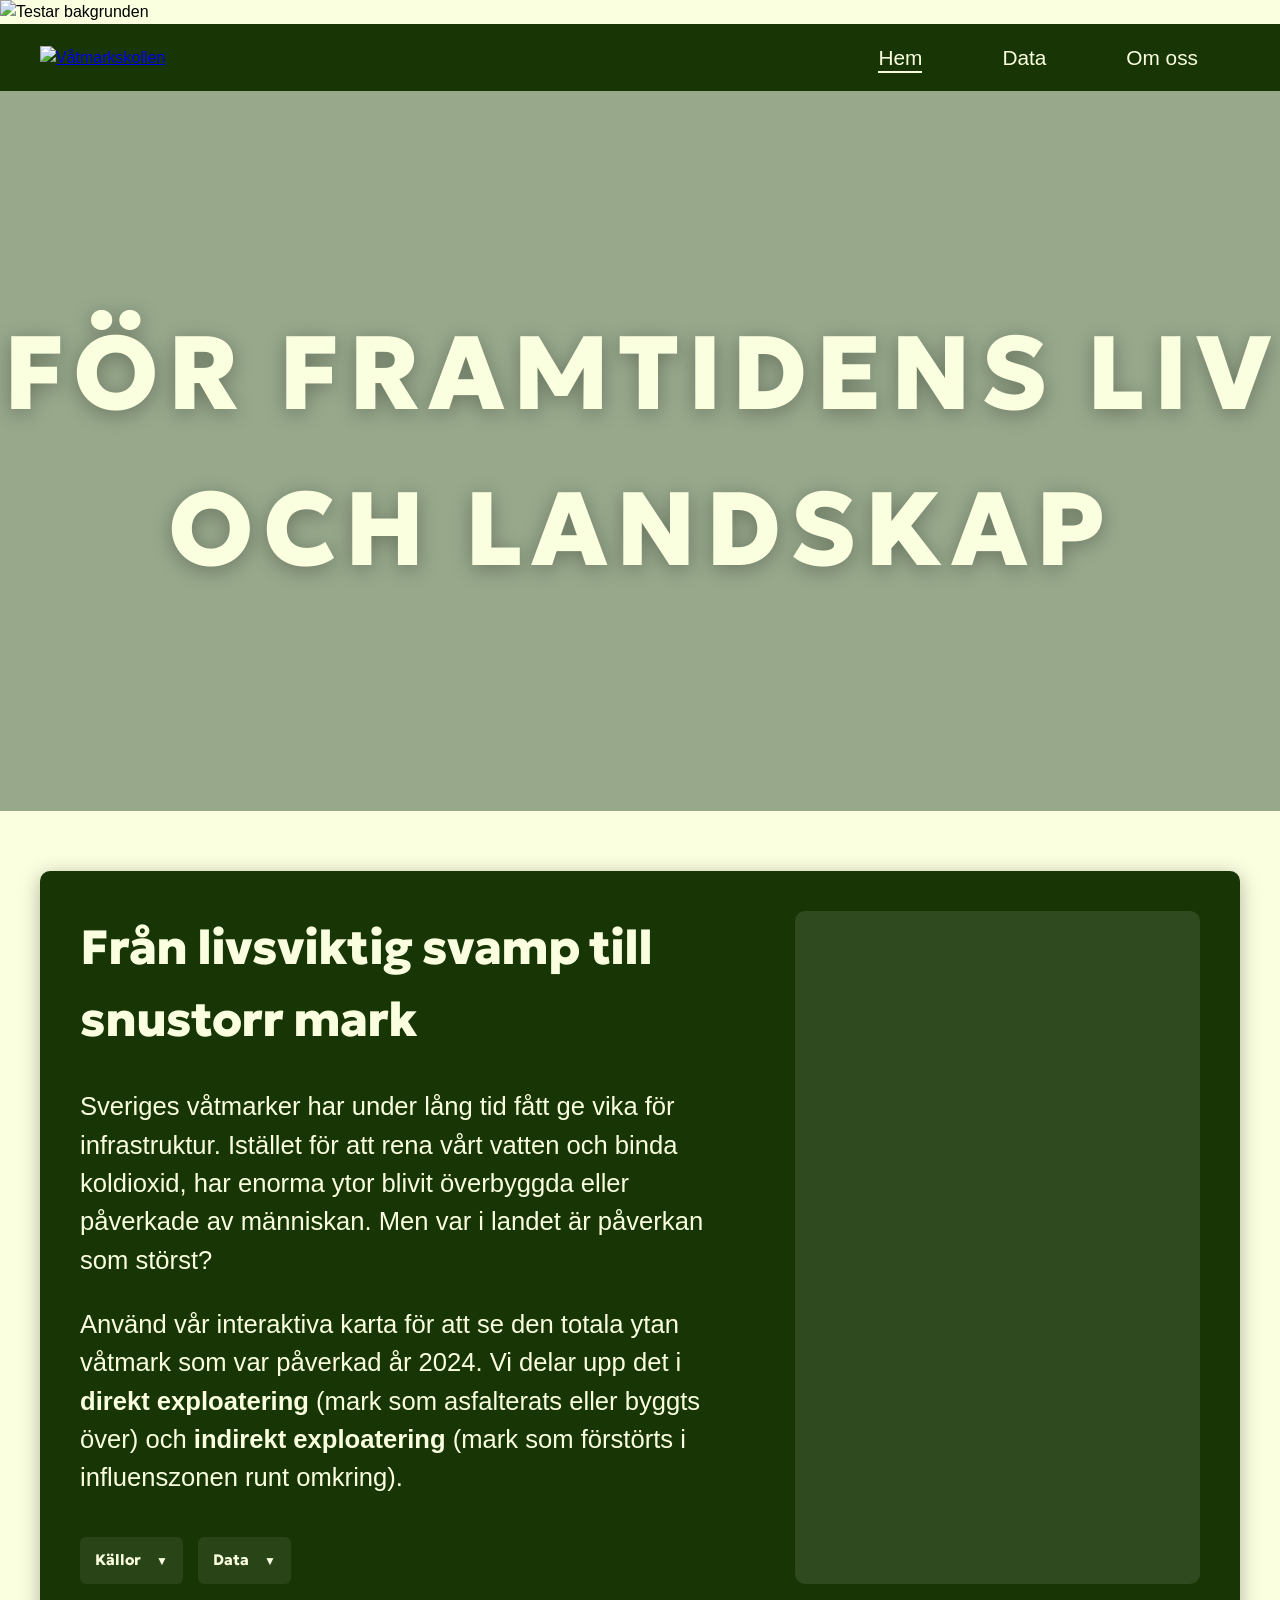
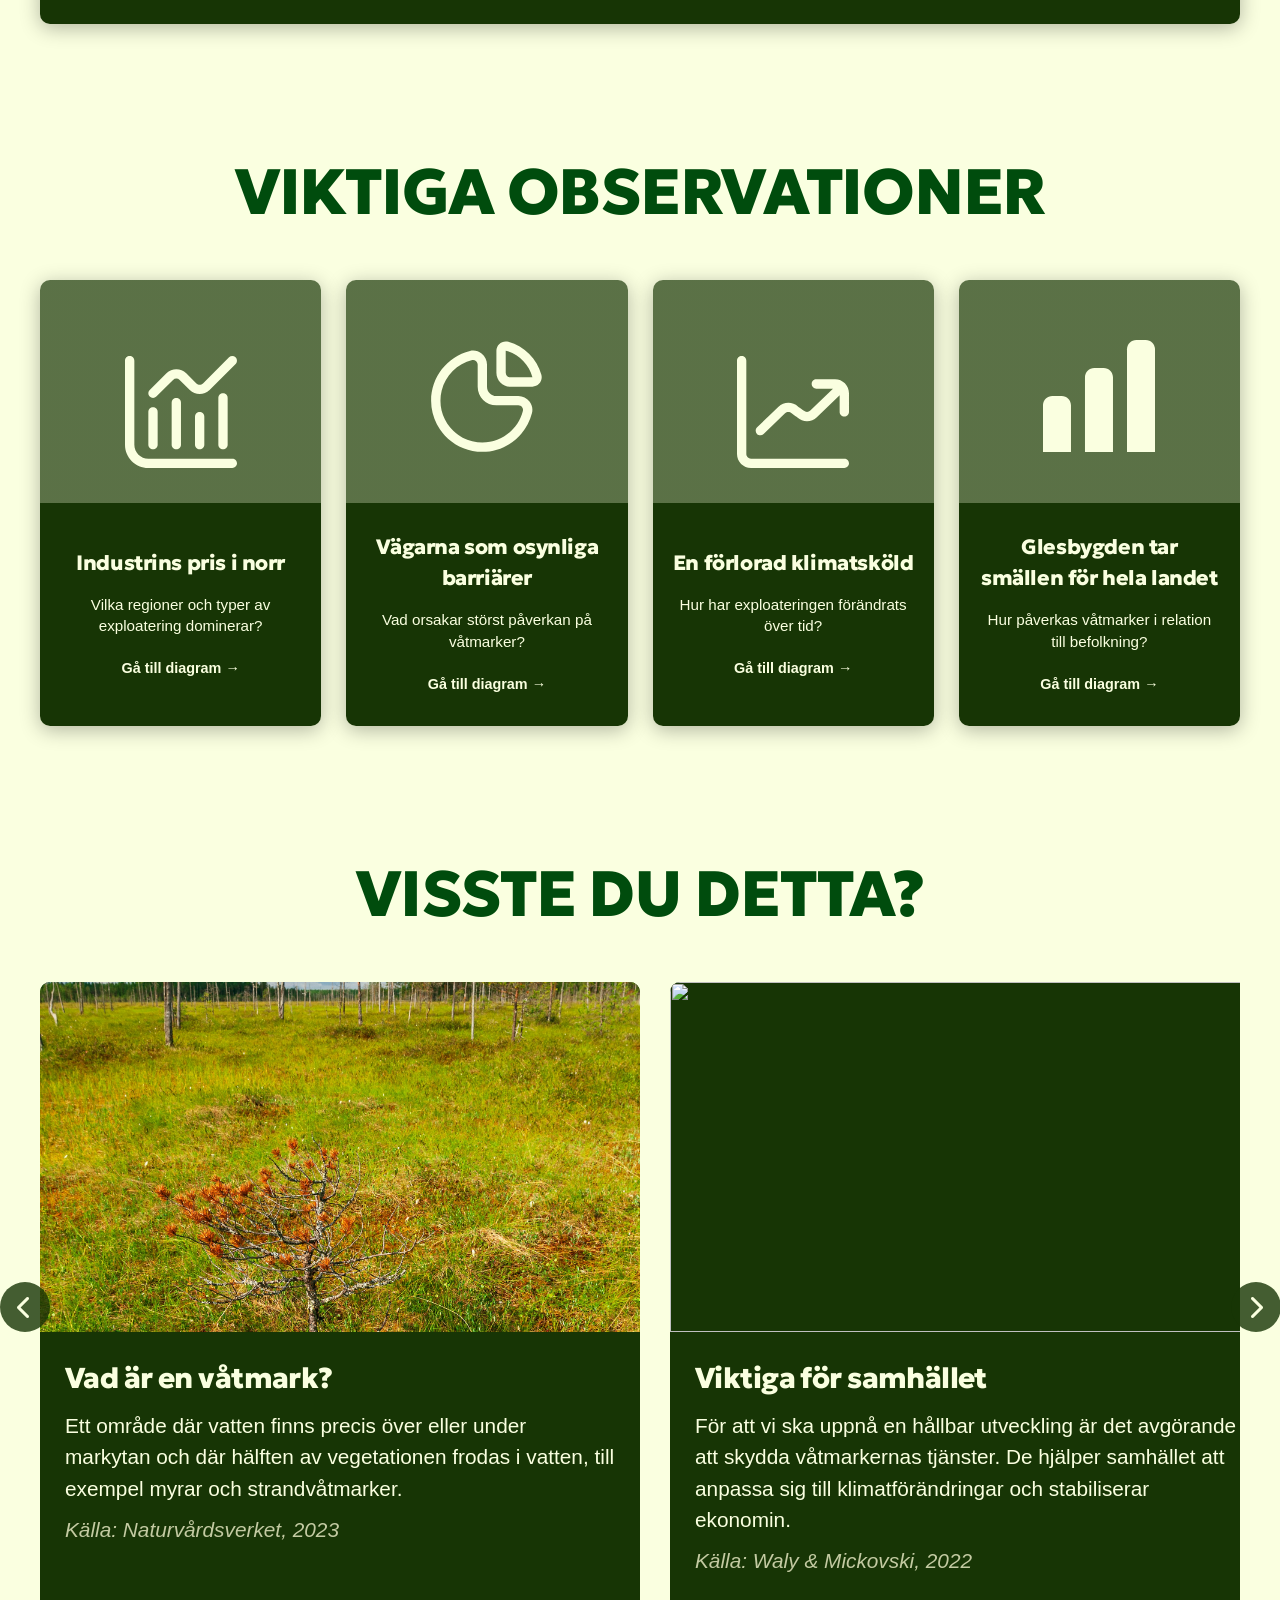
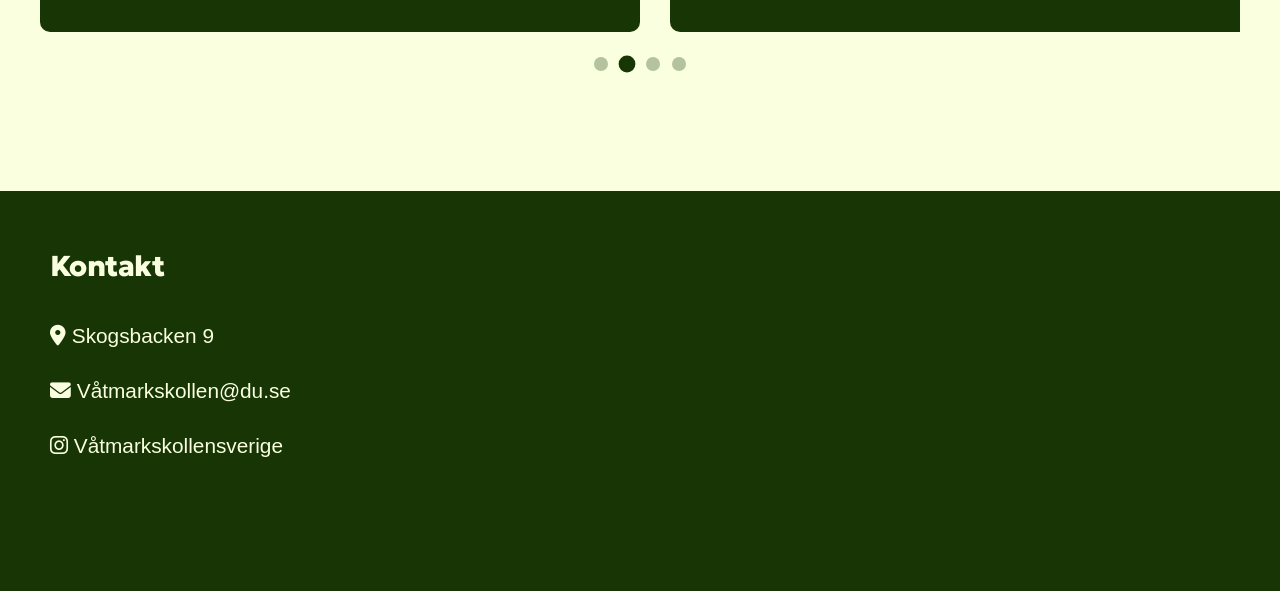
==== commit d778c165: "mobil" ====
--- a/index.html
+++ b/index.html
@@ -23,6 +23,7 @@
   </head>
 
   <body>
+    <img src="assets/grund.svg" alt="Testar bakgrunden" />
     <nav class="navbar">
       <div class="logo">
         <a href="index.html">
@@ -125,9 +126,11 @@
               alt="Stapeldiagram"
               class="ikon"
             />
-            <h3>Industrins pris i norr</h3>
-            <p>Vilka regioner och typer av exploatering dominerar?</p>
-            <span class="pil-lank">Gå till diagram &rarr;</span>
+            <div class="lank-kort-text">
+              <h3>Industrins pris i norr</h3>
+              <p>Vilka regioner och typer av exploatering dominerar?</p>
+              <span class="pil-lank">Gå till diagram &rarr;</span>
+            </div>
           </a>
 
           <!-- Länk 2 -->
@@ -137,9 +140,11 @@
               alt="Cirkeldiagram"
               class="ikon"
             />
-            <h3>Vägarna som osynliga barriärer</h3>
-            <p>Vad orsakar störst påverkan på våtmarker?</p>
-            <span class="pil-lank">Gå till diagram &rarr;</span>
+            <div class="lank-kort-text">
+              <h3>Vägarna som osynliga barriärer</h3>
+              <p>Vad orsakar störst påverkan på våtmarker?</p>
+              <span class="pil-lank">Gå till diagram &rarr;</span>
+            </div>
           </a>
 
           <!-- Länk 3 -->
@@ -149,9 +154,11 @@
               alt="Linjediagram"
               class="ikon"
             />
-            <h3>En förlorad klimatsköld</h3>
-            <p>Hur har exploateringen förändrats över tid?</p>
-            <span class="pil-lank">Gå till diagram &rarr;</span>
+            <div class="lank-kort-text">
+              <h3>En förlorad klimatsköld</h3>
+              <p>Hur har exploateringen förändrats över tid?</p>
+              <span class="pil-lank">Gå till diagram &rarr;</span>
+            </div>
           </a>
 
           <!-- Länk 4 -->
@@ -161,9 +168,11 @@
               alt="Dropdown linjediagram"
               class="ikon"
             />
-            <h3>Glesbygden tar smällen för hela landet</h3>
-            <p>Hur påverkas våtmarker i relation till befolkning?</p>
-            <span class="pil-lank">Gå till diagram &rarr;</span>
+            <div class="lank-kort-text">
+              <h3>Glesbygden tar smällen för hela landet</h3>
+              <p>Hur påverkas våtmarker i relation till befolkning?</p>
+              <span class="pil-lank">Gå till diagram &rarr;</span>
+            </div>
           </a>
         </div>
       </section>
--- a/style.css
+++ b/style.css
@@ -1094,10 +1094,44 @@
   }
 
   .lank-grid {
+    display: grid;
     grid-template-columns: 1fr;
-    gap: 15px;
-  }
-
+    gap: 25px;
+
+  }
+
+  .lank-kort {
+    display: flex;
+    flex-direction: row;
+    align-items: flex-start;
+    gap: 30px;
+
+    width: 100%;
+    padding: 30px;
+    gap: 30px;
+    background: linear-gradient(to right,
+        rgba(23, 53, 5, 0.7) 0%,
+        rgba(23, 53, 5, 0.7) 20%,
+        rgb(23, 53, 5) 20%,
+        rgb(23, 53, 5) 100%);
+
+  }
+
+  .kort-text {
+    display: flex;
+    flex-direction: column;
+    justify-content: flex-start;
+    align-items: flex-start;
+    text-align: left;
+  }
+
+  .ikon {
+    width: 80px;
+    margin: 20px;
+    padding-left: 20px;
+
+
+  }
 
   .container {
     flex-direction: column;
@@ -1114,13 +1148,14 @@
   }
 
   .info-container {
-    gap: 15px;
+    gap: 10px;
+    flex-direction: column;
   }
 
   .kalla-dropdown,
   .data-dropdown {
     width: 100%;
-    padding: 1rem;
+    padding: 8px;
   }
 
   .kalla-dropdown summary,
@@ -1139,57 +1174,11 @@
     display: none;
   }
 
-  /* OM OSS */
-
-  .info-container .kalla-dropdown {
-    background-color: rgba(23, 53, 5, 1);
-  }
-
-  .info-container .data-dropdown {
-    background-color: rgba(23, 53, 5, 1);
-  }
-
-  .kalla-dropdown summary {
-    color: rgba(250, 255, 224, 1);
-  }
-
-  details[open] summary::marker {
-    color: rgba(250, 255, 224, 1);
-  }
-
-  .kalla-dropdown summary {
-    color: rgba(250, 255, 224, 1);
-  }
-
-  .kalla-dropdown[open] summary {
-    color: rgba(250, 255, 224, 1);
-  }
-
-  .kallor li {
-    color: rgba(250, 255, 224, 1);
-  }
-
-  .kallor a {
-    color: rgb(255, 255, 255);
-  }
-
-  .data-dropdown summary {
-    color: rgba(250, 255, 224, 1);
-  }
-
-  .data-dropdown[open] summary {
-    color: rgba(250, 255, 224, 1);
-  }
-
-  .data li {
-    color: rgba(250, 255, 224, 1);
-  }
-
-  .kallor a {
-    color: rgb(255, 255, 255);
-  }
-
-  .data a {
-    color: rgb(255, 255, 255);
+  .footer h3 {
+    font-size: 1.5rem;
+  }
+
+  .footer p {
+    font-size: 1rem;
   }
 }
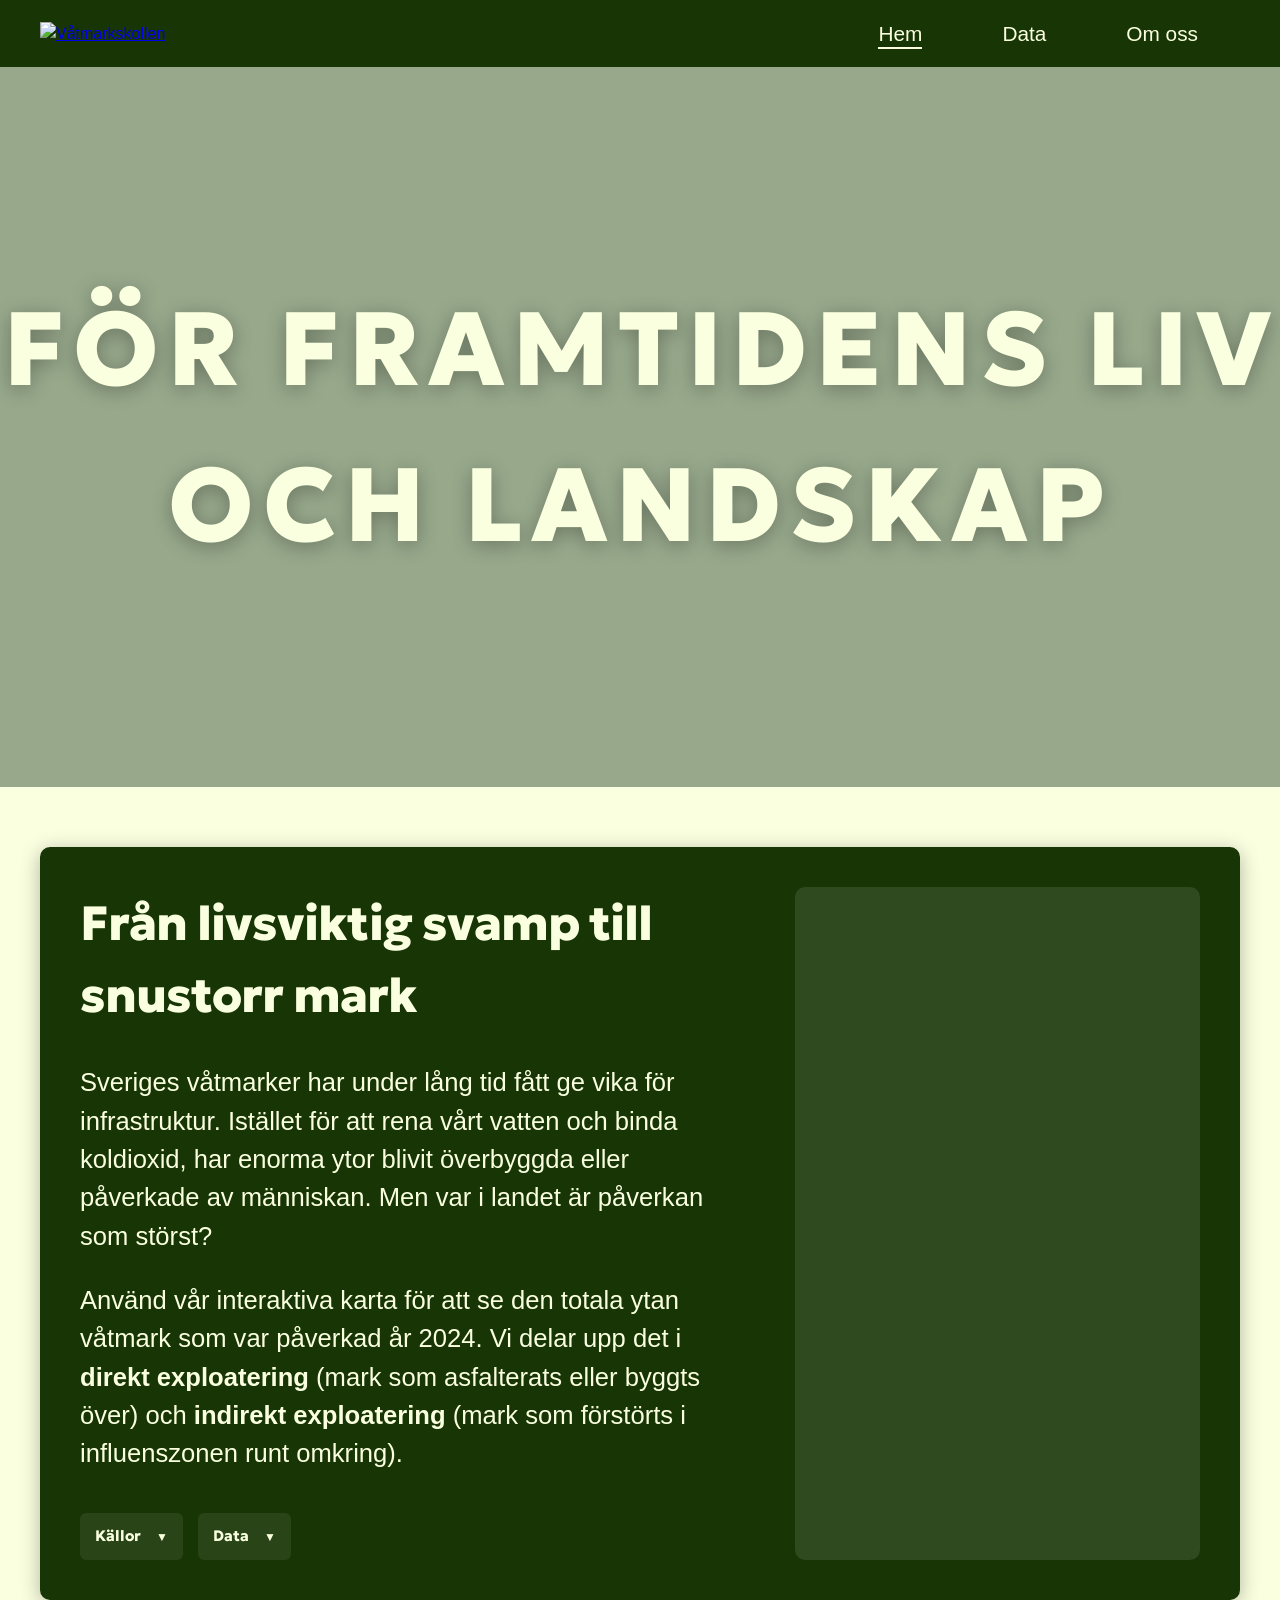
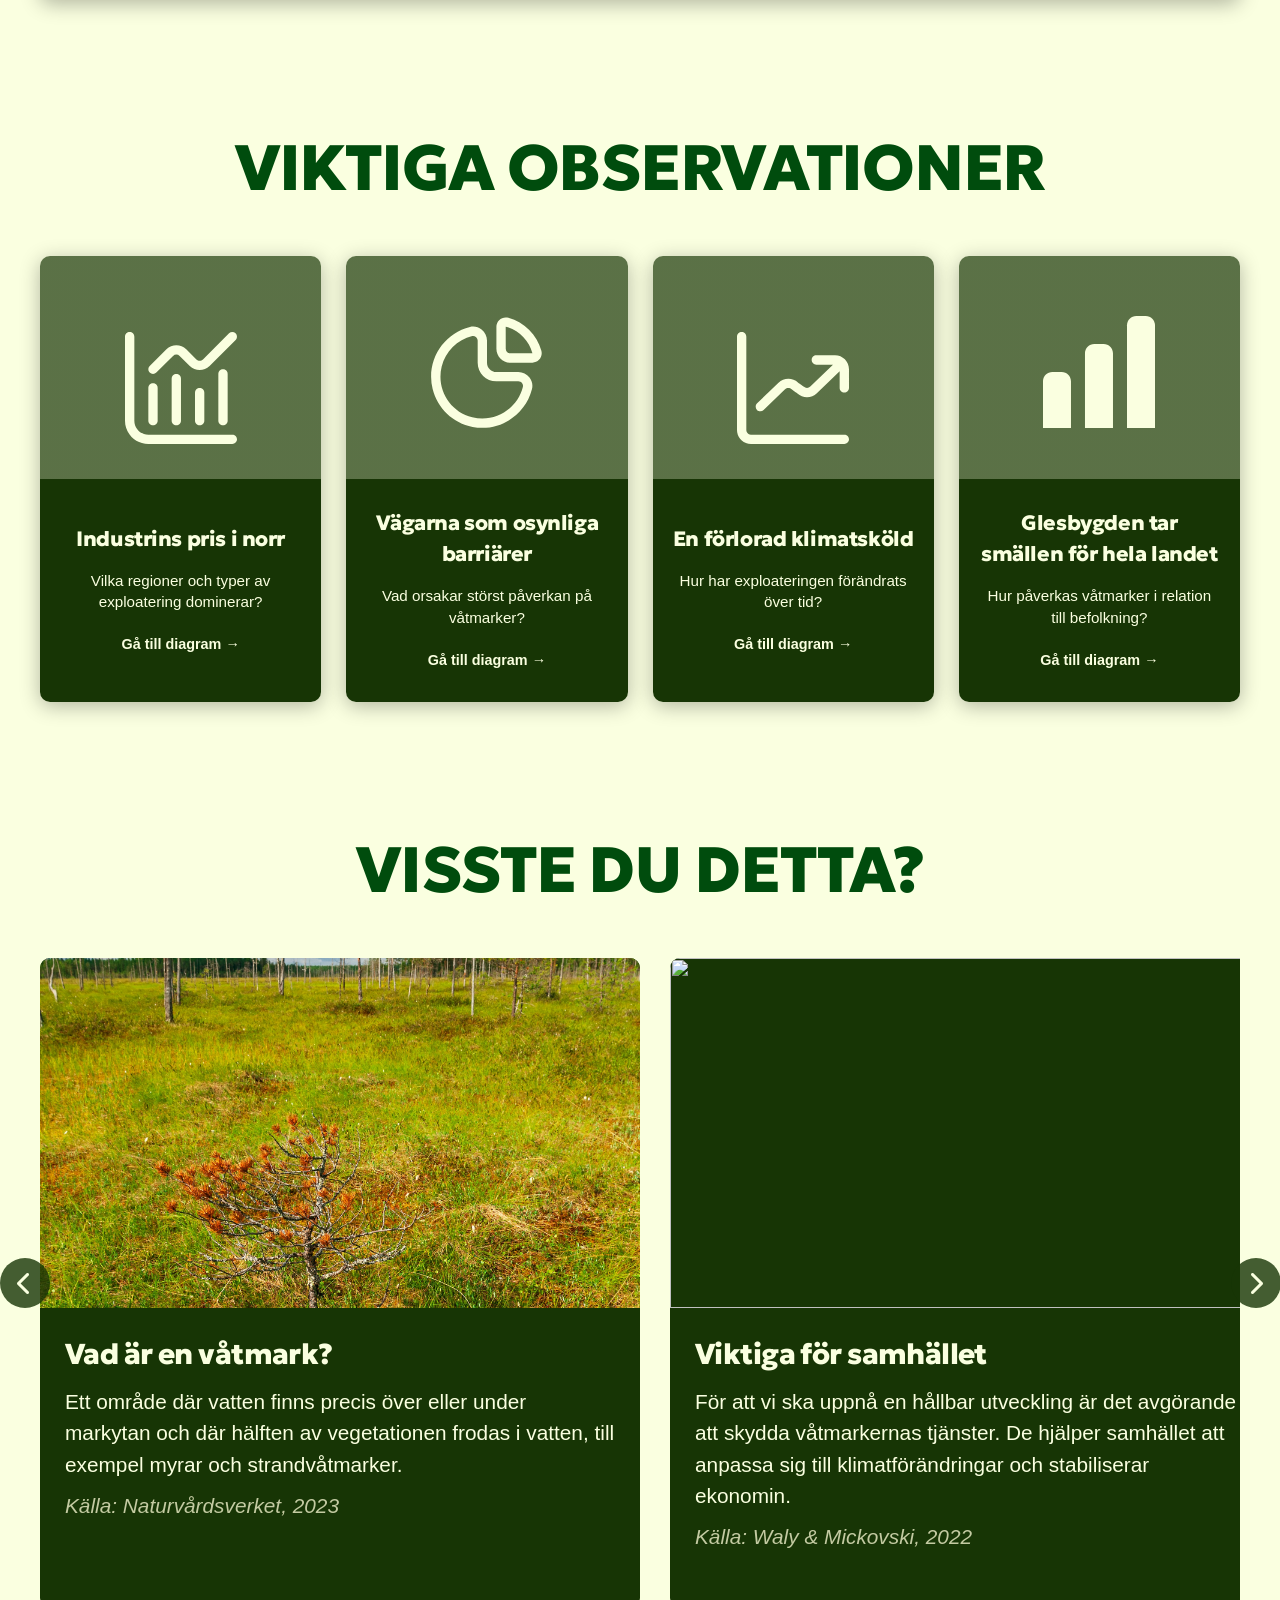
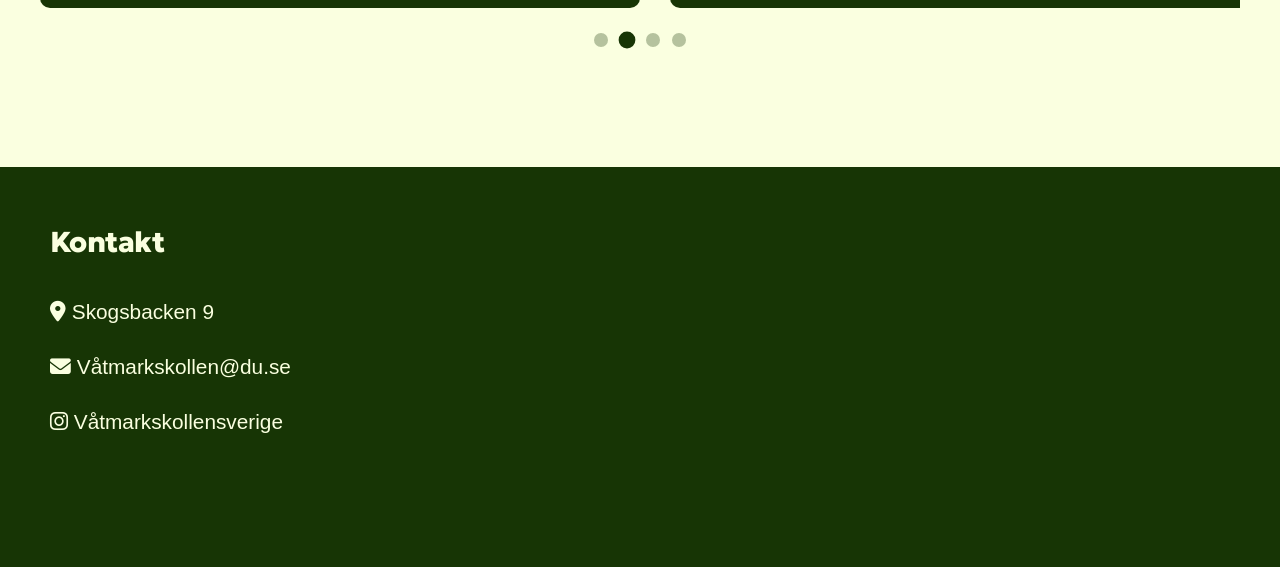
==== commit 5f4d4610: "Merge branch 'main' of https://github.com/bj0sin/grupp9-projekt-gik373" ====
--- a/index.html
+++ b/index.html
@@ -23,7 +23,6 @@
   </head>
 
   <body>
-    <img src="assets/grund.svg" alt="Testar bakgrunden" />
     <nav class="navbar">
       <div class="logo">
         <a href="index.html">
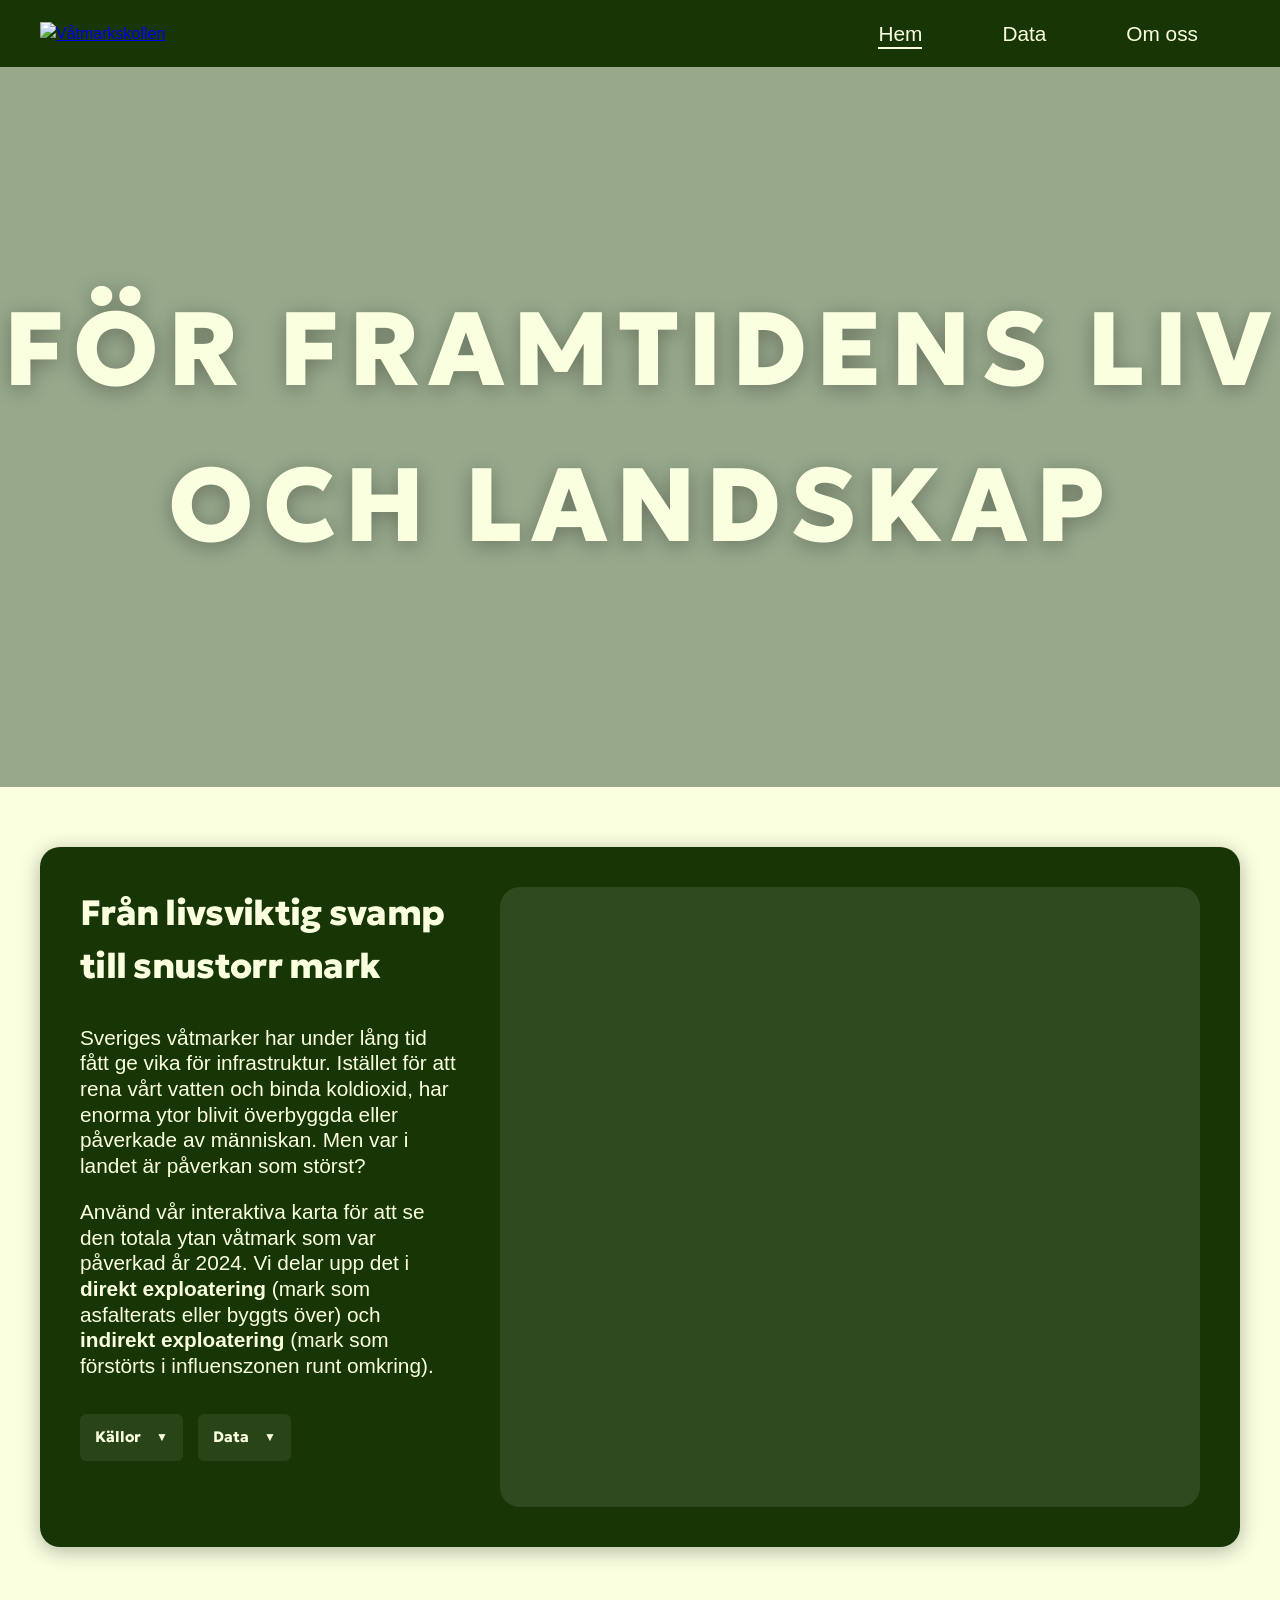
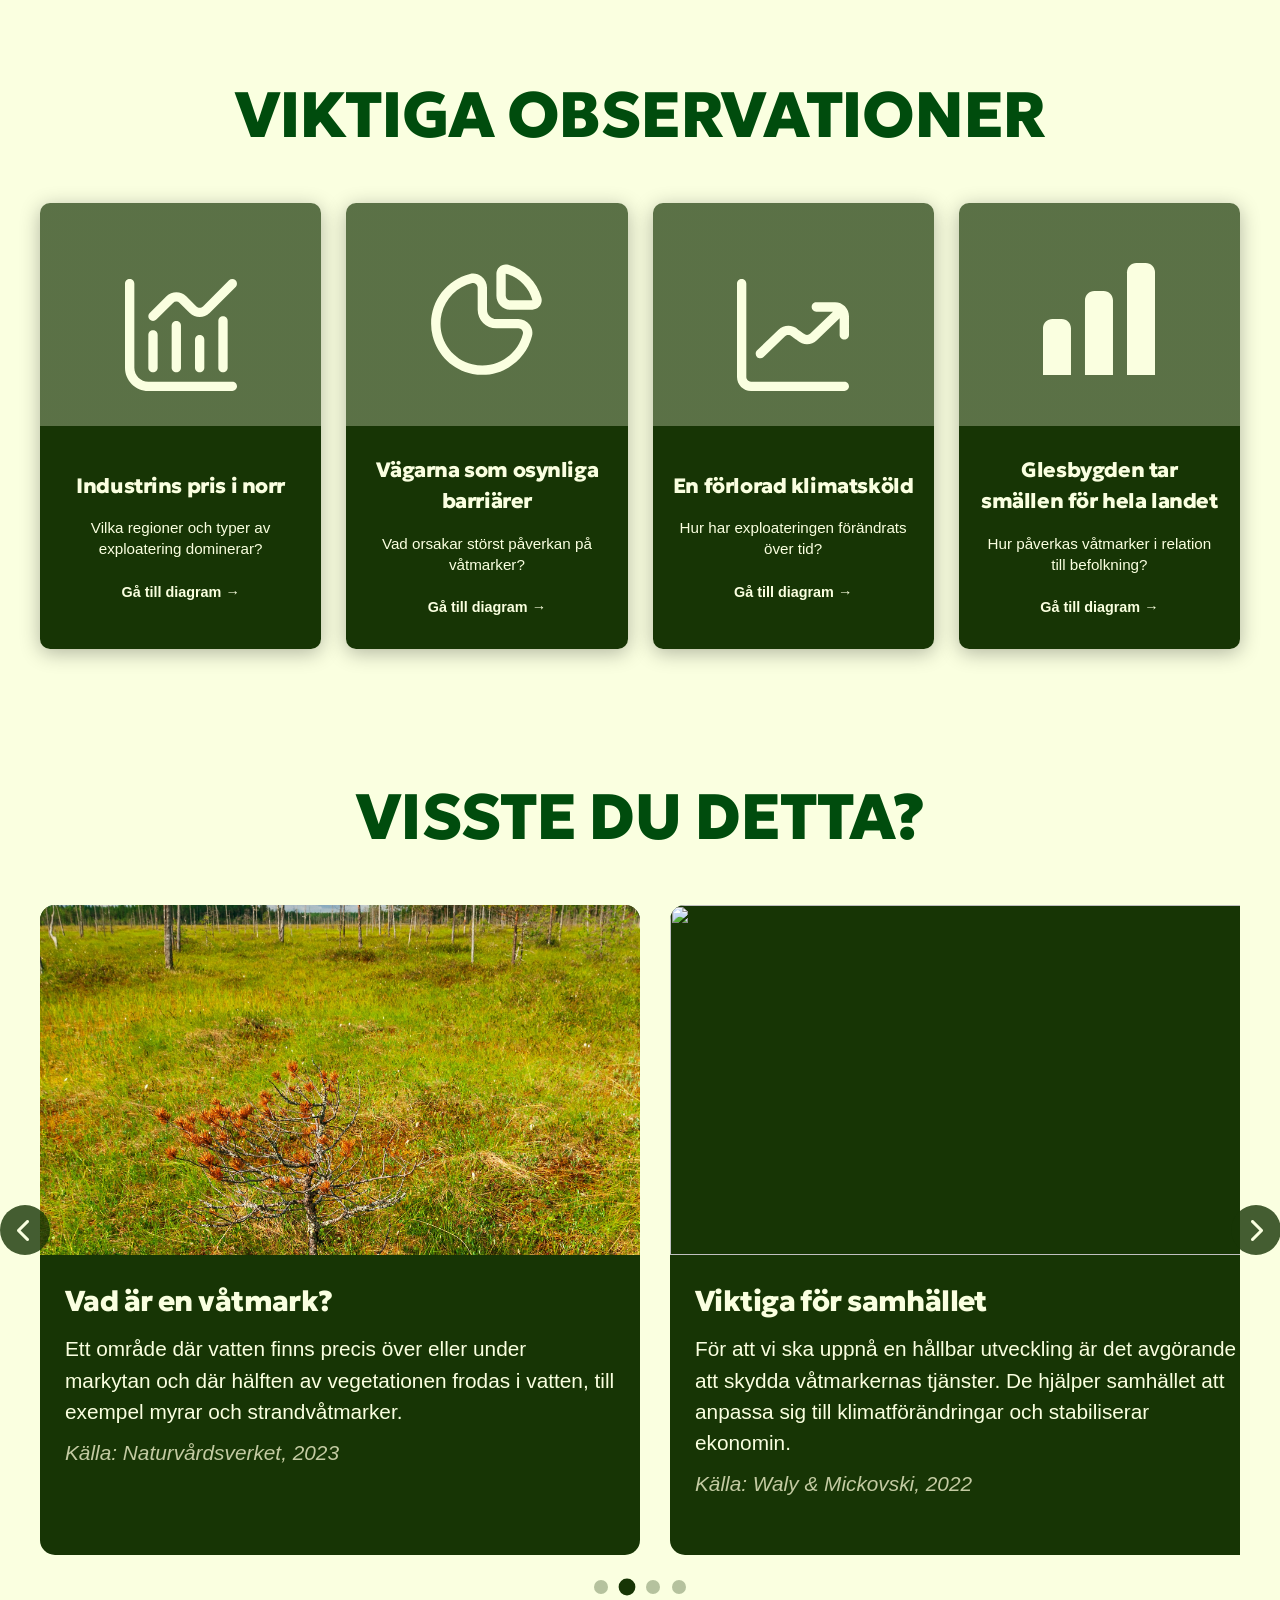
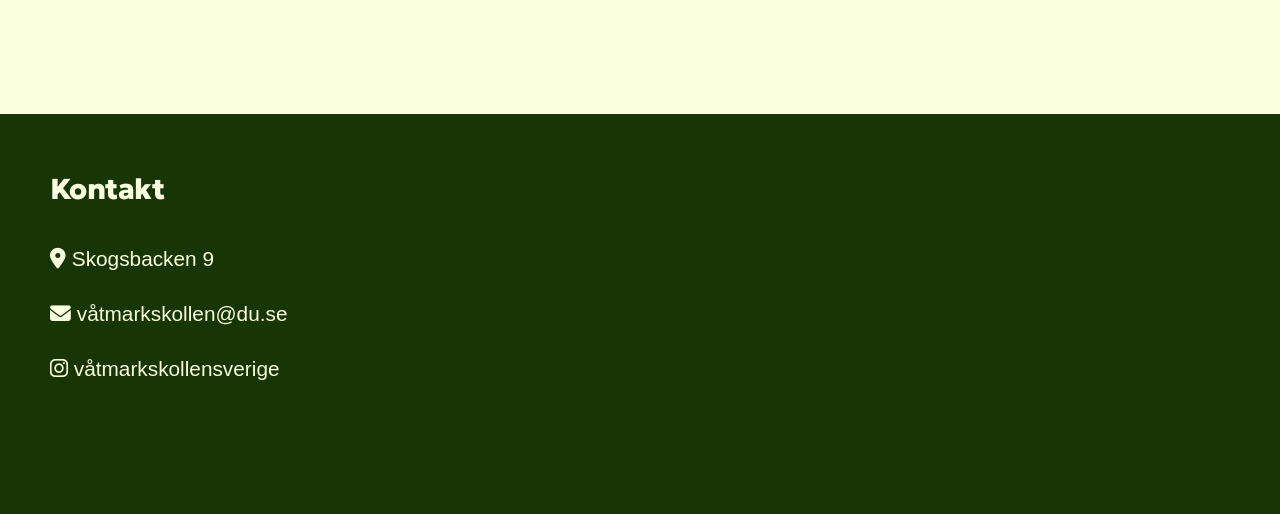
==== commit eed305ff: "hbfgf" ====
--- a/index.html
+++ b/index.html
@@ -267,9 +267,9 @@
         <h3>Kontakt</h3>
         <p><i class="fa-solid fa-location-dot"></i> Skogsbacken 9</p>
 
-        <p><i class="fa-solid fa-envelope"></i> Våtmarkskollen@du.se</p>
-
-        <p><i class="fa-brands fa-instagram"></i> Våtmarkskollensverige</p>
+        <p><i class="fa-solid fa-envelope"></i> våtmarkskollen@du.se</p>
+
+        <p><i class="fa-brands fa-instagram"></i> våtmarkskollensverige</p>
       </div>
     </footer>
   </body>
--- a/style.css
+++ b/style.css
@@ -101,6 +101,7 @@
   width: 100%;
   height: 100%;
   object-fit: cover;
+  border-radius: 0 0 20px 0;
 }
 
 .hero-color-box {
@@ -112,6 +113,7 @@
   flex-direction: column;
   justify-content: center;
   box-shadow: 0 4px 20px rgba(0, 0, 0, 0.15);
+  border-radius: 0 0 0 20px;
 }
 
 .hero-color-box h1 {
@@ -193,7 +195,7 @@
   width: 100%;
   min-height: 600px;
   height: auto !important;
-  border-radius: 10px;
+  border-radius: 20px;
   padding: 50px;
   display: flex;
   gap: 50px;
@@ -228,7 +230,7 @@
   min-height: 500px;
   max-height: 500px;
   background-color: rgba(255, 255, 255, 0.195);
-  border-radius: 10px;
+  border-radius: 20px;
   flex: 1;
 }
 
@@ -370,7 +372,7 @@
   width: 100%;
   min-height: 700px;
   height: auto !important;
-  border-radius: 10px;
+  border-radius: 20px;
   padding: 40px;
   display: flex;
   gap: 40px;
@@ -387,23 +389,32 @@
 
 .kort-text h2 {
   padding-bottom: 2rem;
-  font-size: 3rem;
+  font-size: 2.2rem;
   font-family: Geologica, sans-serif;
 }
 
 .kort-text p {
-  font-size: 1.6rem;
-  padding-bottom: 1.6rem;
+  font-size: 1.3rem;
+  padding-bottom: 1.3rem;
+  line-height: 1.6rem;
+}
+
+.kort-text .referens-innehall p {
+  font-size: 1rem;
+  padding-bottom: 10px;
+  line-height: 1.5;
 }
 
 #sverigekarta {
   flex: 0.6;
   background-color: rgba(255, 255, 255, 0.1);
-  border-radius: 10px;
+  border-radius: 20px;
   display: flex;
   justify-content: center;
   align-items: center;
   min-height: 600px;
+  overflow: hidden;
+  min-width: 700px;
 }
 
 .fakta-sektion h2 {
@@ -476,7 +487,7 @@
   height: 650px;
   scroll-snap-align: start;
   background-color: rgba(23, 53, 5);
-  border-radius: 10px;
+  border-radius: 15px;
   overflow: hidden;
   display: flex;
   flex-direction: column;
@@ -563,11 +574,13 @@
 }
 
 .lank-kort {
-  background: linear-gradient(to bottom,
-      rgb(23, 53, 5, 0.7) 0%,
-      rgb(23, 53, 5, 0.7) 50%,
-      rgb(23, 53, 5) 50%,
-      rgb(23, 53, 5) 100%);
+  background: linear-gradient(
+    to bottom,
+    rgb(23, 53, 5, 0.7) 0%,
+    rgb(23, 53, 5, 0.7) 50%,
+    rgb(23, 53, 5) 50%,
+    rgb(23, 53, 5) 100%
+  );
 
   border-radius: 10px;
   padding: 30px 20px;
@@ -581,7 +594,7 @@
 }
 
 .lank-kort:hover {
-  background-color: rgba(10, 66, 21, 0.77);
+  background-color: rgb(23, 53, 5, 0.7) 50%;
 }
 
 .lank-kort h3 {
@@ -629,7 +642,6 @@
   gap: 40px;
   align-items: flex-start;
   box-shadow: 0 4px 20px rgba(0, 0, 0, 0.291);
-
 }
 
 /* TEXTDEL */
@@ -688,6 +700,7 @@
   margin-top: 40px;
   align-items: flex-start;
   width: 100%;
+  border-radius: 20px;
 }
 
 /* KORTEN */
@@ -767,7 +780,6 @@
 .data p {
   margin-bottom: 12px;
 }
-
 
 /* =====================
    FOOTER
@@ -848,6 +860,7 @@
   .hero-color-box {
     padding: 30px 20px;
     text-align: center;
+    border-radius: 0;
   }
 
   .hero-color-box h1 {
@@ -862,6 +875,7 @@
   .hero-image-box {
     flex: none;
     height: 200px;
+    border-radius: 0 0 20px 20px;
   }
 
   .statistik-layout {
@@ -956,16 +970,16 @@
     display: contents;
   }
 
-  .statistik-text>h2,
-  .statistik-text>p,
-  .statistik-text>label,
-  .statistik-text>select,
-  .kort-text>h2,
-  .kort-text>p {
+  .statistik-text > h2,
+  .statistik-text > p,
+  .statistik-text > label,
+  .statistik-text > select,
+  .kort-text > h2,
+  .kort-text > p {
     order: 1;
   }
 
-  .statistik-kort>canvas {
+  .statistik-kort > canvas {
     order: 2 !important;
     margin-top: 25px !important;
     margin-bottom: 25px !important;
@@ -973,7 +987,6 @@
     width: 100% !important;
   }
 
-  /* Kartan får lite extra höjd så avlånga Sverige ryms perfekt */
   #sverigekarta {
     order: 2 !important;
     margin-top: 25px !important;
@@ -982,8 +995,8 @@
     width: 100% !important;
   }
 
-  .statistik-text>.referens-rad,
-  .kort-text>.referens-rad {
+  .statistik-text > .referens-rad,
+  .kort-text > .referens-rad {
     order: 3 !important;
     display: flex !important;
     flex-direction: row !important;
@@ -1056,7 +1069,7 @@
 
   #sverigekarta {
     min-height: 350px;
-    width: 100%;
+    min-width: 350px;
   }
 
   .fakta-sektion h2,
@@ -1097,7 +1110,6 @@
     display: grid;
     grid-template-columns: 1fr;
     gap: 25px;
-
   }
 
   .lank-kort {
@@ -1108,13 +1120,14 @@
 
     width: 100%;
     padding: 30px;
-    gap: 30px;
-    background: linear-gradient(to right,
-        rgba(23, 53, 5, 0.7) 0%,
-        rgba(23, 53, 5, 0.7) 20%,
-        rgb(23, 53, 5) 20%,
-        rgb(23, 53, 5) 100%);
-
+    gap: 20px;
+    background: linear-gradient(
+      to right,
+      rgba(23, 53, 5, 0.7) 0%,
+      rgba(23, 53, 5, 0.7) 37%,
+      rgb(23, 53, 5) 37%,
+      rgb(23, 53, 5) 100%
+    );
   }
 
   .kort-text {
@@ -1126,11 +1139,8 @@
   }
 
   .ikon {
-    width: 80px;
+    width: auto;
     margin: 20px;
-    padding-left: 20px;
-
-
   }
 
   .container {
@@ -1181,4 +1191,4 @@
   .footer p {
     font-size: 1rem;
   }
-}+}
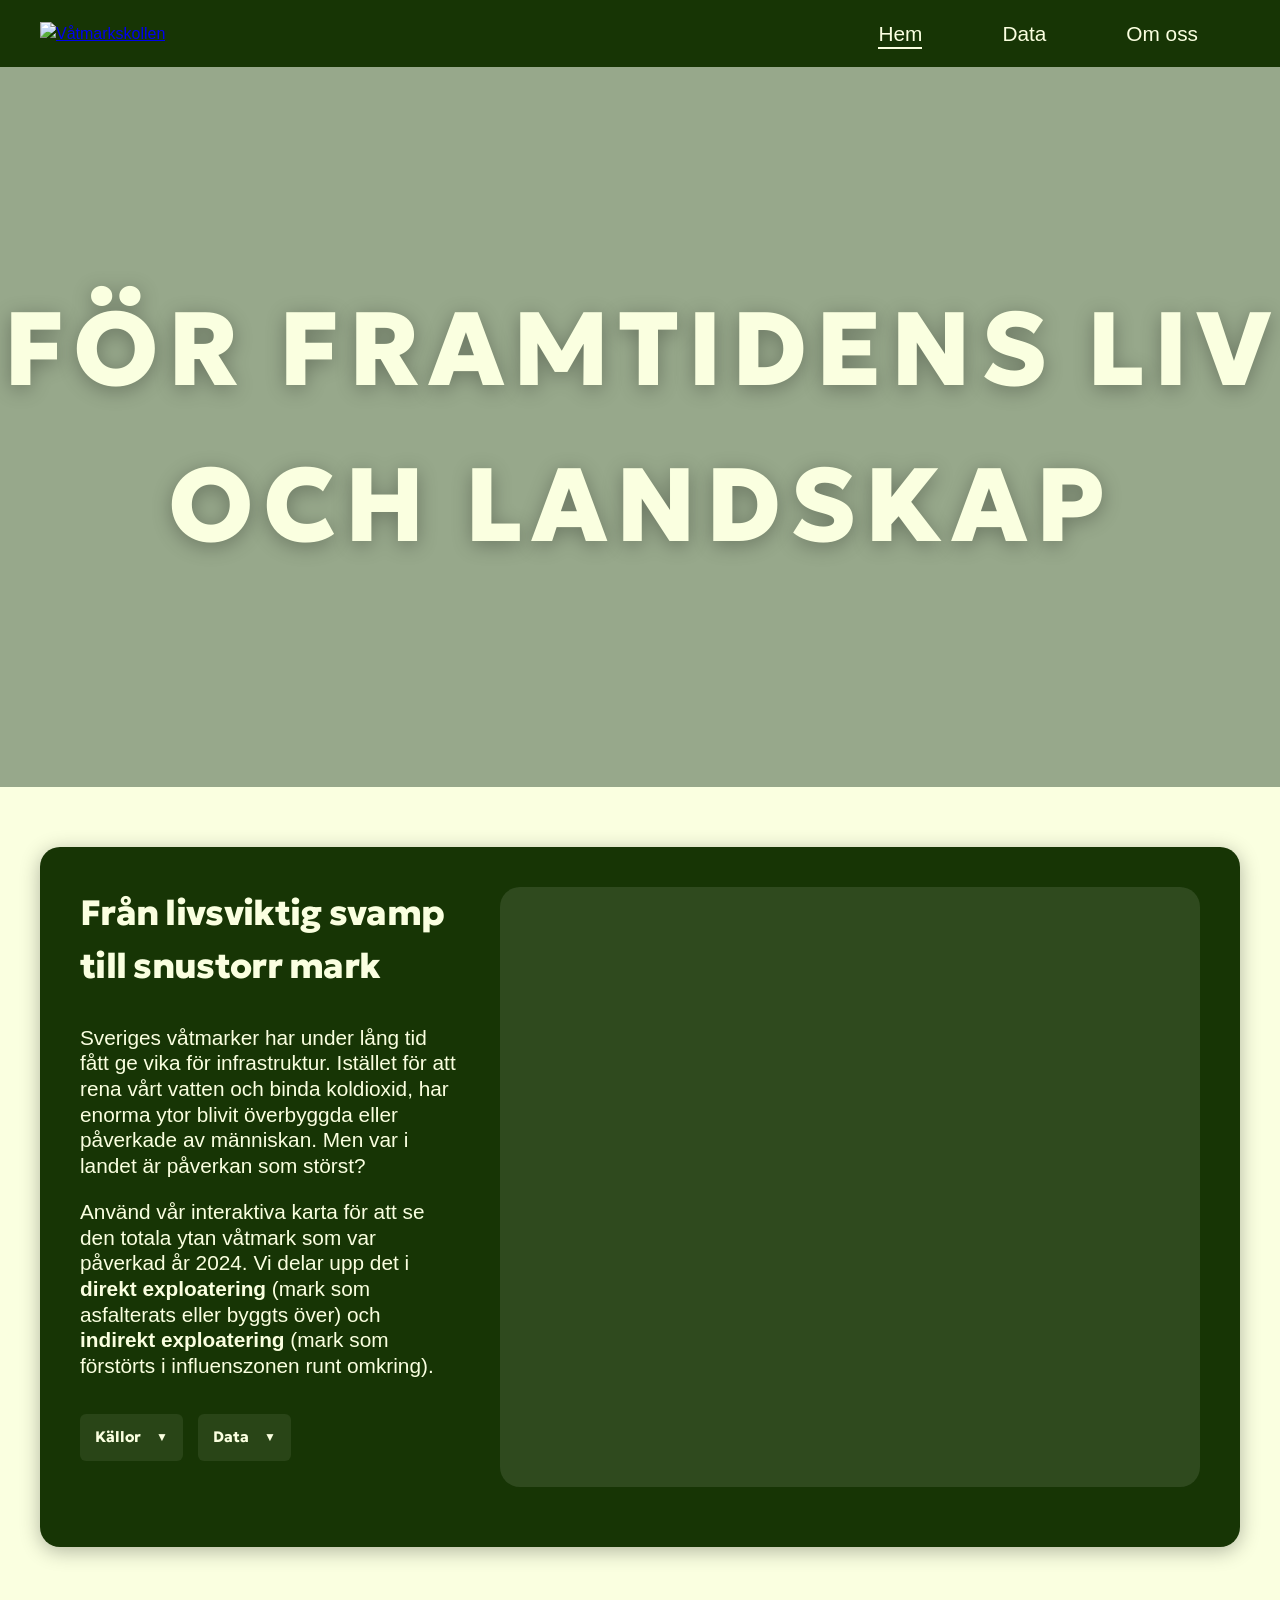
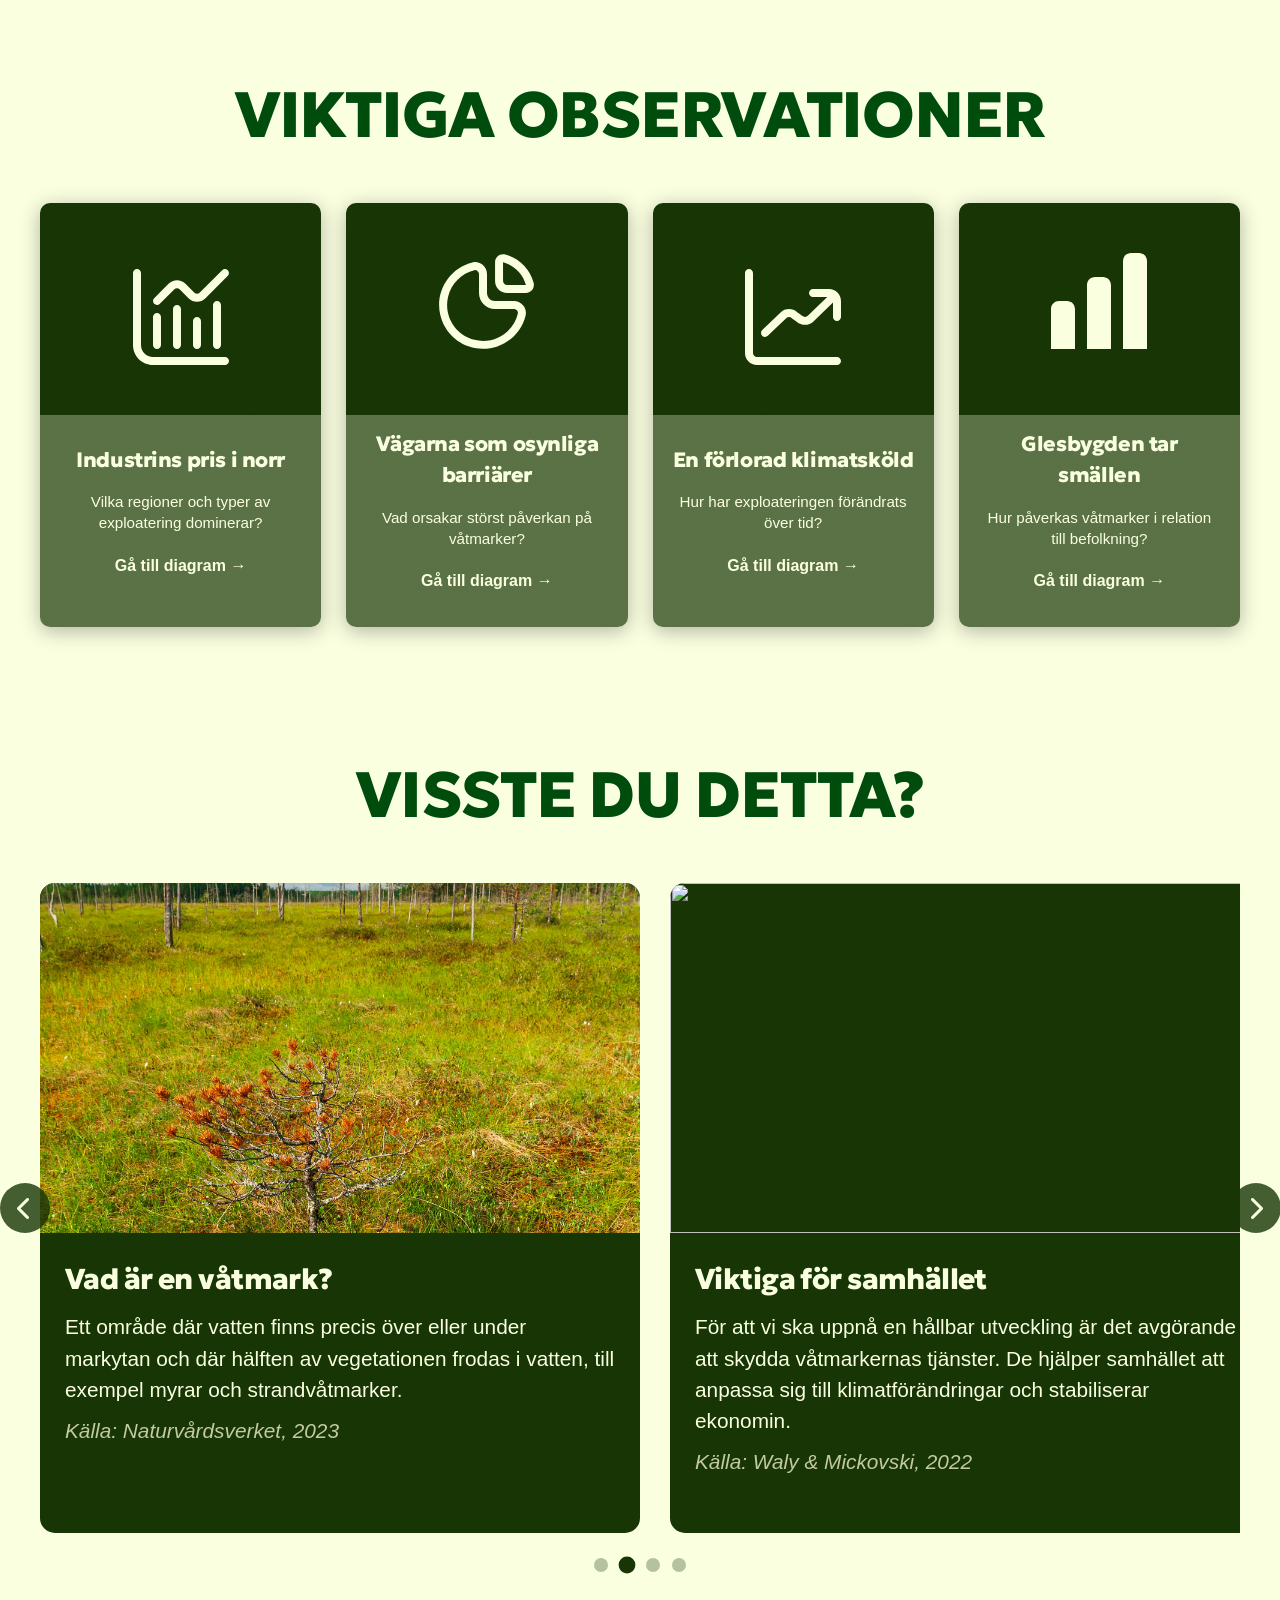
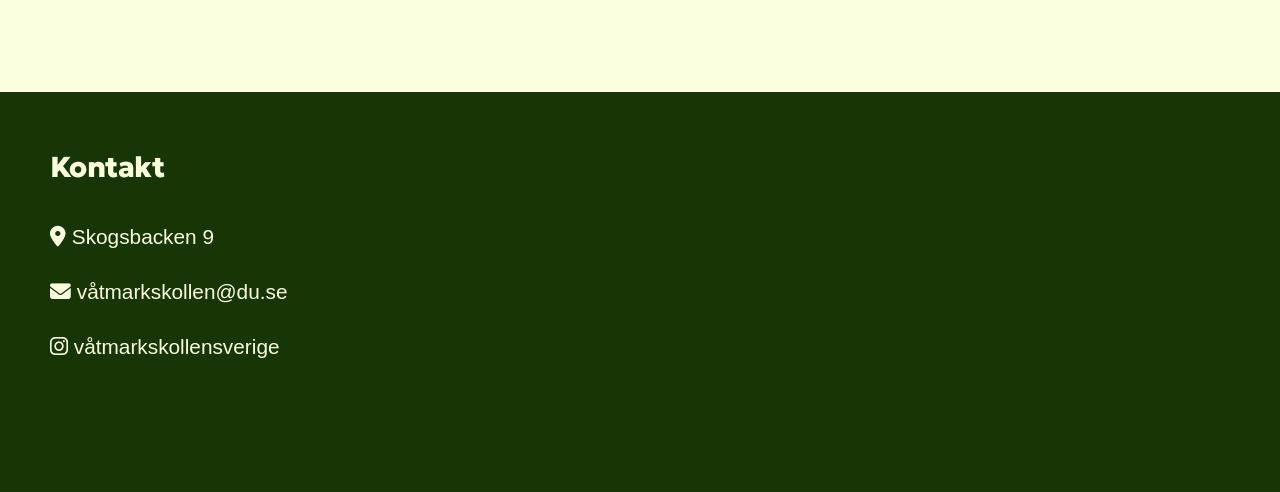
==== commit bca1ed85: "hh" ====
--- a/index.html
+++ b/index.html
@@ -168,7 +168,7 @@
               class="ikon"
             />
             <div class="lank-kort-text">
-              <h3>Glesbygden tar smällen för hela landet</h3>
+              <h3>Glesbygden tar smällen</h3>
               <p>Hur påverkas våtmarker i relation till befolkning?</p>
               <span class="pil-lank">Gå till diagram &rarr;</span>
             </div>
--- a/style.css
+++ b/style.css
@@ -320,7 +320,7 @@
   border-bottom: 1px solid rgba(250, 255, 224, 0.05);
 }
 
-/* hem */
+/* HEM */
 
 .hero {
   position: relative;
@@ -369,7 +369,7 @@
 
 .kort {
   background-color: rgba(23, 53, 5);
-  width: 100%;
+  max-width: 100%;
   min-height: 700px;
   height: auto !important;
   border-radius: 20px;
@@ -413,8 +413,10 @@
   justify-content: center;
   align-items: center;
   min-height: 600px;
+  max-height: 600px;
   overflow: hidden;
   min-width: 700px;
+
 }
 
 .fakta-sektion h2 {
@@ -449,9 +451,7 @@
   display: flex;
   justify-content: center;
   align-items: center;
-  transition:
-    background-color 0.3s ease,
-    transform 0.2s ease;
+  transition: background-color 0.3s ease, transform 0.2s ease;
   z-index: 10;
   position: absolute;
 }
@@ -538,9 +538,7 @@
   background-color: rgba(23, 53, 5, 0.3);
   border-radius: 50%;
   cursor: pointer;
-  transition:
-    background-color 03s ease,
-    transform 0.2s ease;
+  transition: background-color 03s ease, transform 0.2s ease;
 }
 
 .dot:hover {
@@ -574,13 +572,11 @@
 }
 
 .lank-kort {
-  background: linear-gradient(
-    to bottom,
-    rgb(23, 53, 5, 0.7) 0%,
-    rgb(23, 53, 5, 0.7) 50%,
-    rgb(23, 53, 5) 50%,
-    rgb(23, 53, 5) 100%
-  );
+  background: linear-gradient(to bottom,
+      rgb(23, 53, 5) 0%,
+      rgb(23, 53, 5) 50%,
+      rgb(23, 53, 5, 0.7) 50%,
+      rgb(23, 53, 5, 0.7) 100%);
 
   border-radius: 10px;
   padding: 30px 20px;
@@ -612,14 +608,32 @@
 
 .pil-lank {
   font-weight: bold;
-  font-size: 0.9rem;
+  font-size: 1rem;
   margin-top: auto;
+  position: relative;
+  padding-bottom: 4px;
+  display: inline-block;
+}
+
+.pil-lank::after {
+  content: "";
+  position: absolute;
+  left: 0;
+  bottom: 0;
+  width: 0%;
+  height: 2px;
+  background-color: rgba(250, 255, 224, 1);
+  transition: width 0.4s ease;
+}
+
+.lank-kort:hover .pil-lank::after {
+  width: 100%;
 }
 
 .ikon {
-  width: 7rem;
-  height: 7rem;
-  margin-top: 30px;
+  width: 6rem;
+  height: 6rem;
+  margin-top: 20px;
   margin-bottom: 80px;
 }
 
@@ -655,7 +669,7 @@
 }
 
 .text h2 {
-  padding-bottom: 2rem;
+  padding-bottom: 1rem;
   font-size: 3rem;
   font-family: Geologica, sans-serif;
 }
@@ -667,13 +681,8 @@
   line-height: 1.6;
 }
 
-.dropdown-om summary {
-  cursor: pointer;
-}
-
-.dropdown-om ul,
-.dropdown-om p {
-  margin-left: 5%;
+.text ul {
+  padding-left: 1rem;
 }
 
 /* BILD */
@@ -714,6 +723,11 @@
   border-radius: 10px;
 
   overflow: hidden;
+}
+
+.kalla-dropdown a,
+.data-dropdown a {
+  color: white;
 }
 
 /* ÖPPEN */
@@ -970,16 +984,16 @@
     display: contents;
   }
 
-  .statistik-text > h2,
-  .statistik-text > p,
-  .statistik-text > label,
-  .statistik-text > select,
-  .kort-text > h2,
-  .kort-text > p {
+  .statistik-text>h2,
+  .statistik-text>p,
+  .statistik-text>label,
+  .statistik-text>select,
+  .kort-text>h2,
+  .kort-text>p {
     order: 1;
   }
 
-  .statistik-kort > canvas {
+  .statistik-kort>canvas {
     order: 2 !important;
     margin-top: 25px !important;
     margin-bottom: 25px !important;
@@ -995,8 +1009,8 @@
     width: 100% !important;
   }
 
-  .statistik-text > .referens-rad,
-  .kort-text > .referens-rad {
+  .statistik-text>.referens-rad,
+  .kort-text>.referens-rad {
     order: 3 !important;
     display: flex !important;
     flex-direction: row !important;
@@ -1116,21 +1130,18 @@
     display: flex;
     flex-direction: row;
     align-items: flex-start;
-    gap: 30px;
 
     width: 100%;
-    padding: 30px;
-    gap: 20px;
-    background: linear-gradient(
-      to right,
-      rgba(23, 53, 5, 0.7) 0%,
-      rgba(23, 53, 5, 0.7) 37%,
-      rgb(23, 53, 5) 37%,
-      rgb(23, 53, 5) 100%
-    );
-  }
-
-  .kort-text {
+    padding: 40px;
+    gap: 50px;
+    background: linear-gradient(to right,
+        rgba(23, 53, 5) 0%,
+        rgba(23, 53, 5) 42%,
+        rgb(23, 53, 5, 0.7) 40%,
+        rgb(23, 53, 5, 0.7) 100%);
+  }
+
+  .lank-kort-text {
     display: flex;
     flex-direction: column;
     justify-content: flex-start;
@@ -1149,7 +1160,11 @@
     width: 80%;
   }
 
-  .container p {
+  .text h2 {
+    padding-bottom: 0.5rem;
+  }
+
+  .text p {
     font-size: 1rem;
   }
 
@@ -1191,4 +1206,4 @@
   .footer p {
     font-size: 1rem;
   }
-}
+}
